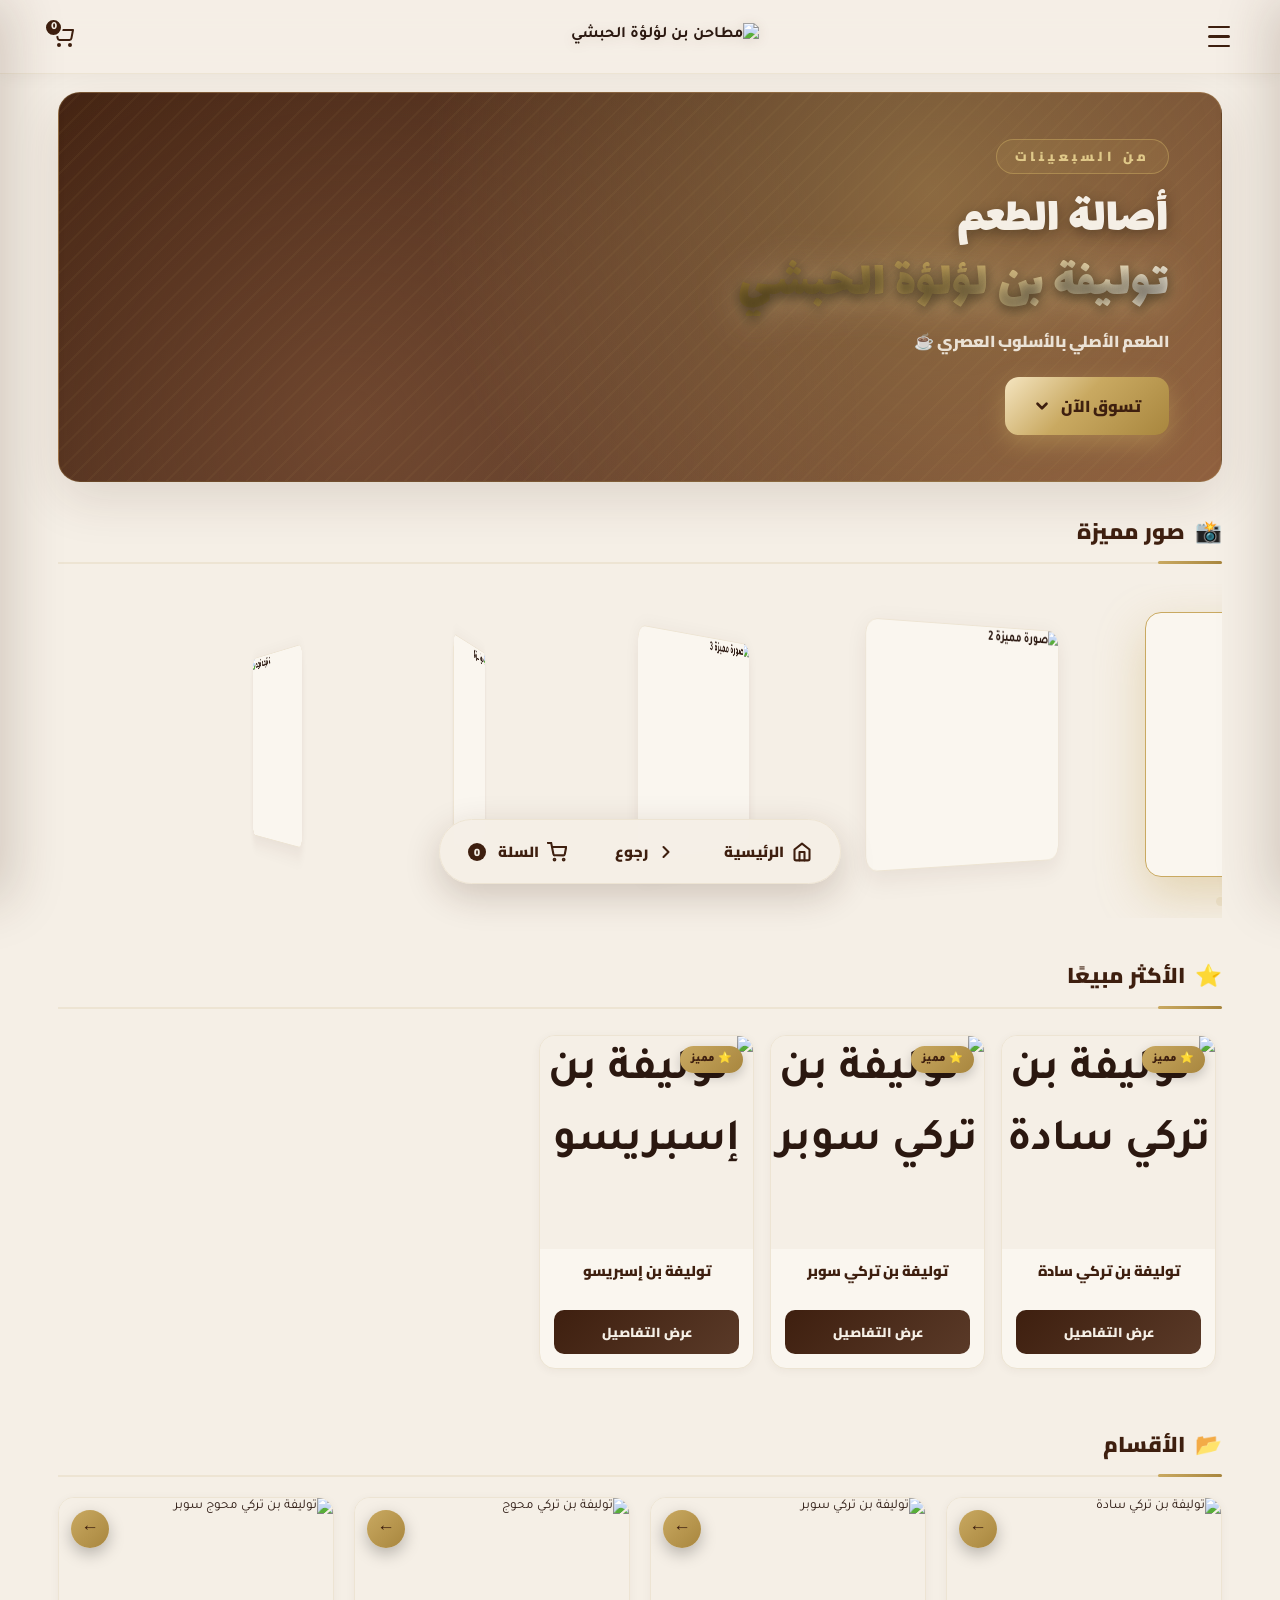
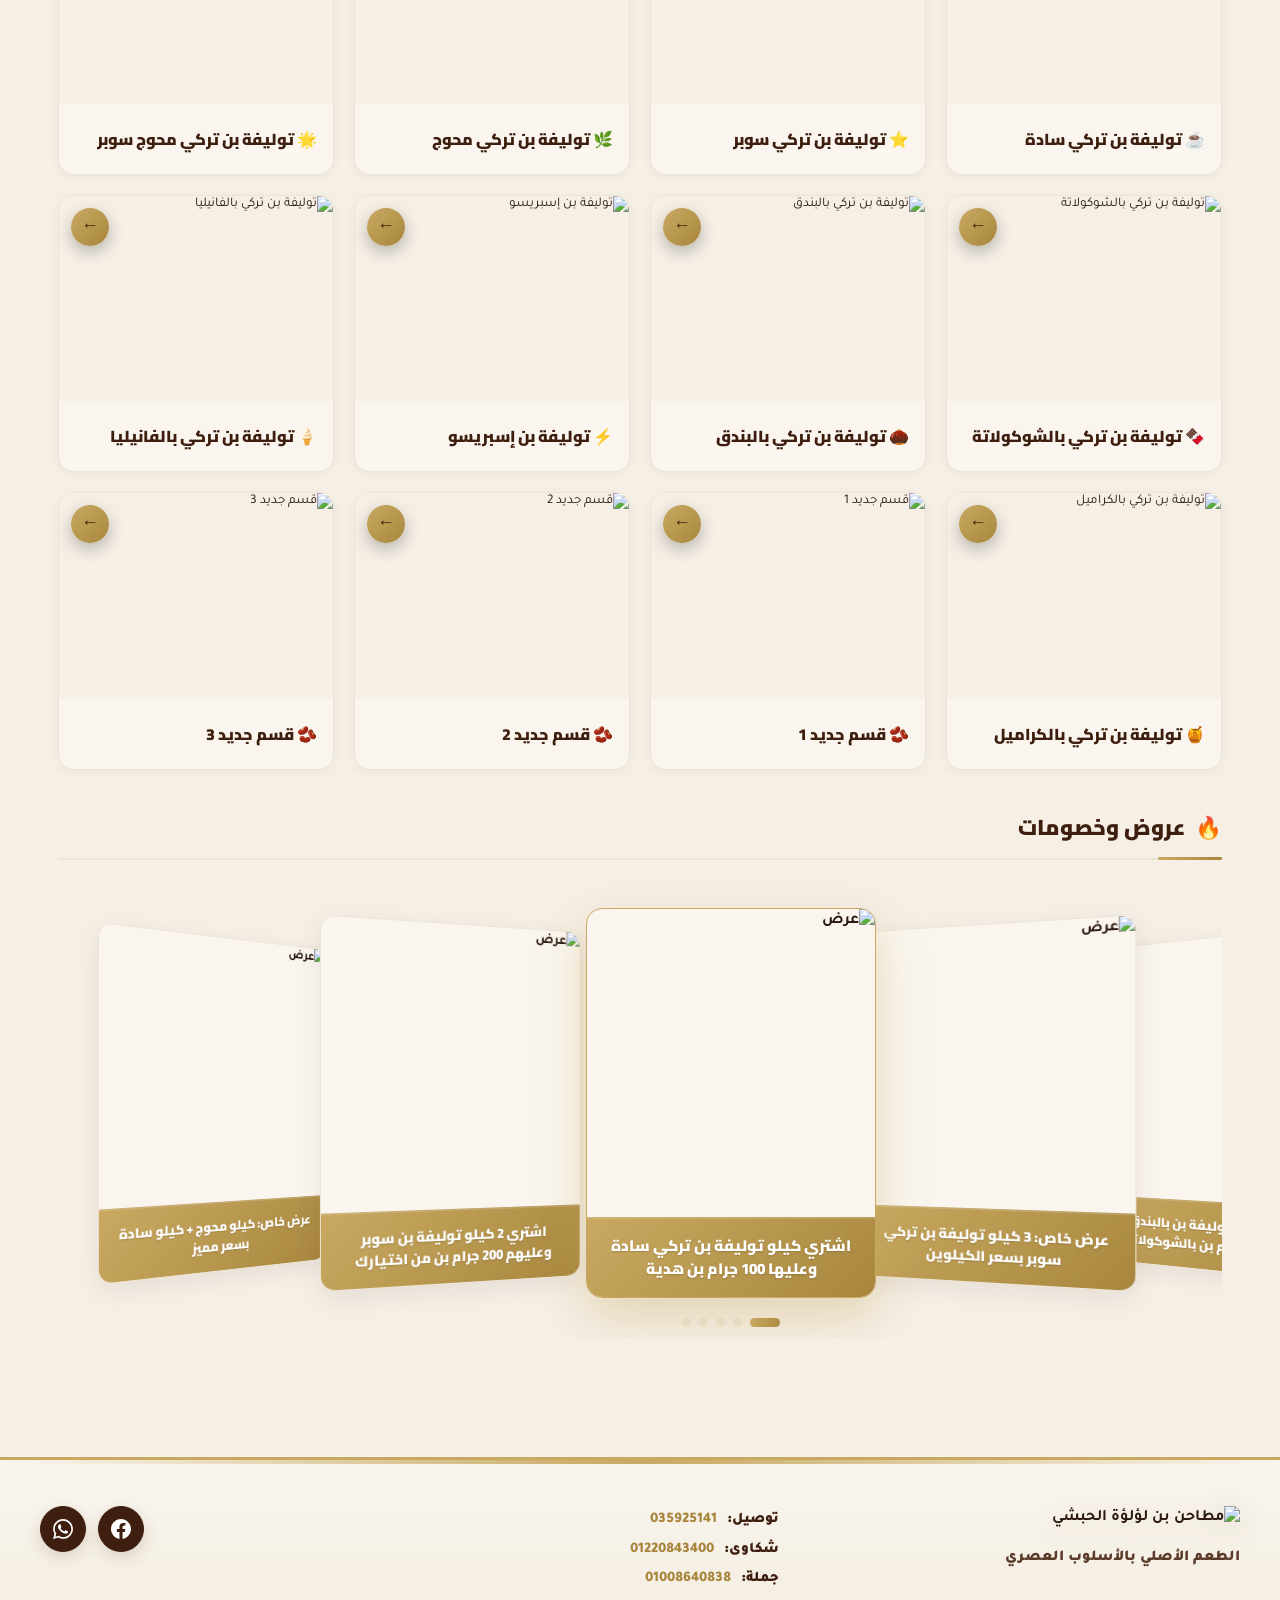
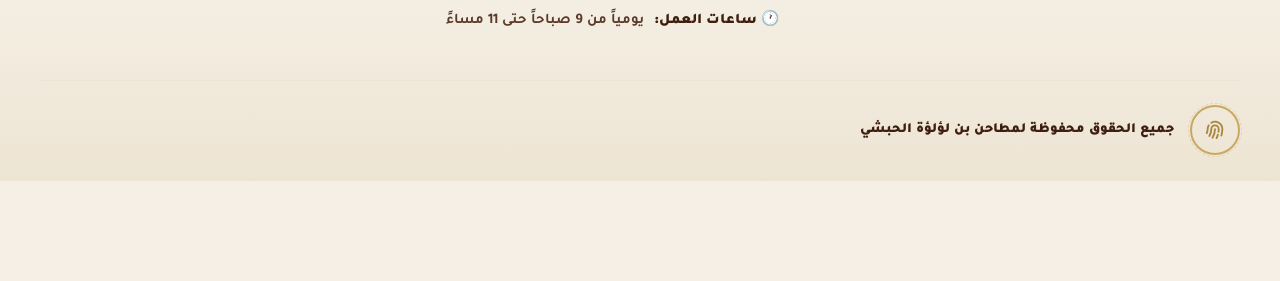
==== index.html @ b4a3aedb "Add files via upload" ====
<!DOCTYPE html>
<html lang="ar" dir="rtl">
<head>
    <meta charset="UTF-8">
    <meta name="viewport" content="width=device-width, initial-scale=1.0, maximum-scale=5.0, viewport-fit=cover">
    <meta name="theme-color" content="#3E1F0F">
    
    <!-- SEO -->
    <title>موقع بن لؤلؤة الحبشي | من أجود أنواع البن في مصر</title>
    <meta name="description" content="موقع بن لؤلؤة الحبشي من أجود أنواع البن في مصر. توليفات بن أصيلة من السبعينات - سادة، محوج، سوبر، بنكهات متعددة. الطعم الأصلي بالأسلوب العصري.">
    <meta name="keywords" content="بن لؤلؤة الحبشي, أجود أنواع البن, بن مصري, توليفة بن, قهوة تركي, بن محوج, بن سادة, بن سوبر, بن بنكهات, مطاحن بن, قهوة مصرية, بن اسكندرية, قهوة تركية">
    <meta name="author" content="مطاحن بن لؤلؤة الحبشي">
    <meta name="robots" content="index, follow">

    <!-- Open Graph -->
    <meta property="og:type" content="website">
    <meta property="og:title" content="موقع بن لؤلؤة الحبشي من أجود أنواع البن في مصر">
    <meta property="og:description" content="توليفات بن أصيلة من السبعينات - سادة، محوج، سوبر، بنكهات متعددة. الطعم الأصلي بالأسلوب العصري.">
    <meta property="og:image" content="assets/images/banner.jpg">
    <meta property="og:locale" content="ar_EG">
    <meta property="og:site_name" content="مطاحن بن لؤلؤة الحبشي">

    <!-- Twitter Card -->
    <meta name="twitter:card" content="summary_large_image">
    <meta name="twitter:title" content="موقع بن لؤلؤة الحبشي من أجود أنواع البن في مصر">
    <meta name="twitter:description" content="توليفات بن أصيلة من السبعينات - سادة، محوج، سوبر، بنكهات متعددة.">
    <meta name="twitter:image" content="assets/images/banner.jpg">

    <!-- PWA -->
    <link rel="manifest" href="manifest.json">
    <link rel="apple-touch-icon" href="assets/images/icon-192.png">
    <link rel="icon" type="image/png" href="assets/images/icon-192.png">

    <!-- Schema.org -->
    <script type="application/ld+json">
    {
      "@context": "https://schema.org",
      "@type": "LocalBusiness",
      "name": "مطاحن بن لؤلؤة الحبشي",
      "description": "موقع بن لؤلؤة الحبشي من أجود أنواع البن في مصر - توليفات بن أصيلة من السبعينات",
      "image": "assets/images/banner.jpg",
      "telephone": "+201220843400",
      "address": {
        "@type": "PostalAddress",
        "streetAddress": "66 ش بورسعيد - الإبراهيمية - الإسكندرية",
        "addressLocality": "الإسكندرية",
        "addressCountry": "EG"
      },
      "openingHours": "Mo-Su 09:00-23:00",
      "priceRange": "$$",
      "servesCuisine": "Coffee",
      "url": "https://mydigital-id.github.io/loaloat-elhabashi/"
    }
    </script>

    <!-- Fonts -->
    <link rel="preconnect" href="https://fonts.googleapis.com">
    <link rel="preconnect" href="https://fonts.gstatic.com" crossorigin>
    <link href="https://fonts.googleapis.com/css2?family=Cairo:wght@400;600;700;800;900&family=Tajawal:wght@400;500;700;800;900&family=Lalezar&family=Poppins:wght@500;600;700;800&display=swap" rel="stylesheet">

    <!-- Swiper CSS -->
    <link rel="stylesheet" href="https://cdn.jsdelivr.net/npm/swiper@11/swiper-bundle.min.css">

    <!-- Main CSS -->
    <link rel="stylesheet" href="style.css">
</head>
<body class="splash-active">

    <!-- ============================================================
         SPLASH SCREEN
    ============================================================ -->
    <div class="splash-screen" id="splashScreen">
        <!-- خلفية: نفس الفيديو مغبّش لملء الحواف بدون قص الفيديو الأصلي -->
        <video
            class="splash-video-bg"
            id="splashVideoBg"
            src="assets/images/splash.mp4"
            poster="assets/images/splash-poster.jpg"
            muted
            playsinline
            preload="auto"
            autoplay
            aria-hidden="true"
            tabindex="-1">
        </video>

        <!-- الفيديو الأساسي: يظهر كامل بنسبته الأصلية (بدون قص) -->
        <video
            class="splash-video"
            id="splashVideo"
            src="assets/images/splash.mp4"
            poster="assets/images/splash-poster.jpg"
            muted
            playsinline
            preload="auto"
            autoplay>
        </video>
    </div>

    <!-- OVERLAY -->
    <div class="overlay" id="overlay"></div>

    <!-- ============================================================
         SIDE MENU
    ============================================================ -->
    <aside class="side-menu" id="sideMenu">
        <button class="icon-btn close-btn" id="closeMenuBtn" aria-label="إغلاق">✕</button>

        <nav class="side-nav">
            <!-- عن لؤلؤة الحبشي — في الأعلى -->
            <div class="side-about-block">
                <h3 class="side-about-title">عن لؤلؤة الحبشي</h3>
                <p class="side-about-text">من السبعينات... وإحنا بنصنع توليفة بن ليها أصل. تراث بنحافظ عليه، وجودة بتتكلم عن نفسها في كل فنجان.</p>
                <p class="side-motto">الطعم الأصلي بالأسلوب العصري ☕</p>
            </div>

            <div class="side-divider"></div>

            <a href="#" class="side-link" data-nav="home">🏠 الرئيسية</a>
            <a href="#categories" class="side-link" data-nav="categories">📂 الأقسام</a>
            <a href="#best-sellers" class="side-link" data-nav="best">⭐ الأكثر مبيعًا</a>
            <a href="#offers" class="side-link" data-nav="offers">🔥 عروض وخصومات</a>
            <a href="#" class="side-link side-link-toggle" data-nav="branches" id="sideBranchesToggle" aria-expanded="false" aria-controls="sideBranches">
                <span>📍 فروعنا</span>
                <span class="side-chevron" aria-hidden="true">‹</span>
            </a>
            <div class="side-branches" id="sideBranches" aria-hidden="true"></div>
            <a href="#contact" class="side-link" data-nav="contact">📞 اتصل بنا</a>
        </nav>

        <div class="side-box">
            <div class="side-title">📞 أرقام التواصل</div>
            <div id="sidePhones"></div>
            <a href="#" class="wa-link" id="sideWhatsapp">💬 اطلب عبر واتساب</a>
        </div>
    </aside>

    <!-- ============================================================
         CART DRAWER
    ============================================================ -->
    <aside class="cart-drawer" id="cartDrawer">
        <div class="cart-header">
            <h3>🛒 سلة الطلبات</h3>
            <div class="cart-header-actions" id="cartHeaderActions">
                <button class="icon-btn" id="closeCartBtn" aria-label="إغلاق">✕</button>
            </div>
        </div>
        <div class="cart-items" id="cartItems">
            <p class="empty-cart">السلة فاضية</p>
        </div>
        <div class="cart-footer" id="cartFooter">
            <div class="cart-total">
                <span>الإجمالي</span>
                <span id="cartTotal">0 ج.م</span>
            </div>
            <button class="cta-btn" id="checkoutBtn">إتمام الطلب</button>
        </div>
    </aside>

    <!-- ============================================================
         HEADER
    ============================================================ -->
    <header class="site-header">
        <div class="header-row">

            <button class="icon-btn menu-btn" id="menuBtn" aria-label="القائمة">
                <span class="bar"></span>
                <span class="bar"></span>
                <span class="bar"></span>
            </button>

            <div class="brand" id="brandBtn">
                <img src="assets/images/banner.jpg" alt="مطاحن بن لؤلؤة الحبشي" class="brand-banner">
            </div>

            <button class="icon-btn cart-btn" id="cartBtn" aria-label="السلة">
                <svg width="24" height="24" viewBox="0 0 24 24" fill="none" stroke="currentColor" stroke-width="2" stroke-linecap="round" stroke-linejoin="round">
                    <circle cx="9" cy="21" r="1"></circle>
                    <circle cx="20" cy="21" r="1"></circle>
                    <path d="M1 1h4l2.68 13.39a2 2 0 0 0 2 1.61h9.72a2 2 0 0 0 2-1.61L23 6H6"></path>
                </svg>
                <span class="cart-count" id="cartCount">0</span>
            </button>

        </div>
    </header>

    <!-- ============================================================
         MAIN CONTENT
    ============================================================ -->
    <main>

        <section class="view" id="view-home">

            <!-- HERO -->
            <div class="hero">
                <div class="hero-content">
                    <p class="hero-kicker">من السبعينات</p>
                    <h1 class="hero-title">
                        أصالة الطعم<br>
                        <span class="hero-accent" data-text="توليفة بن لؤلؤة الحبشي">توليفة بن لؤلؤة الحبشي</span>
                    </h1>
                    <p class="hero-tagline">الطعم الأصلي بالأسلوب العصري ☕</p>
                    <button class="hero-cta" id="heroCta">
                        <span class="hero-cta-text">تسوق الآن</span>
                        <svg class="hero-cta-arrow" width="18" height="18" viewBox="0 0 24 24" fill="none" stroke="currentColor" stroke-width="3.5" stroke-linecap="round" stroke-linejoin="round">
                            <polyline points="6 9 12 15 18 9"></polyline>
                        </svg>
                    </button>
                </div>
            </div>

            <!-- FEATURED SLIDER -->
            <section class="home-section" id="featuredSection">
                <div class="section-head">
                    <h2 class="section-title">
                        <span class="section-icon">📸</span>
                        صور مميزة
                    </h2>
                </div>
                <div class="slider-wrap swiper" id="featuredSlider">
                    <div class="swiper-wrapper" id="featuredTrack"></div>
                    <div class="slider-dots" id="featuredDots"></div>
                </div>
            </section>

            <!-- BEST SELLERS -->
            <section class="home-section" id="best-sellers">
                <div class="section-head">
                    <h2 class="section-title">
                        <span class="section-icon">⭐</span>
                        الأكثر مبيعًا
                    </h2>
                </div>
                <div class="row-track" id="bestTrack"></div>
            </section>

            <!-- CATEGORIES -->
            <section class="home-section" id="categories">
                <div class="section-head">
                    <h2 class="section-title">
                        <span class="section-icon">📂</span>
                        الأقسام
                    </h2>
                </div>
                <div class="cats-grid" id="catsGrid"></div>
            </section>

            <!-- OFFERS -->
            <section class="home-section" id="offers">
                <div class="section-head">
                    <h2 class="section-title">
                        <span class="section-icon">🔥</span>
                        عروض وخصومات
                    </h2>
                </div>
                <div class="slider-wrap swiper" id="offersSlider">
                    <div class="swiper-wrapper" id="offersTrack"></div>
                    <div class="slider-dots" id="offersDots"></div>
                </div>
                <p class="empty-note" id="offersEmpty" style="display:none;">لا توجد عروض حالياً — تابعنا قريبًا</p>
            </section>

        </section>

        <!-- ============ VIEW: CATEGORY ============ -->
        <section class="view hidden" id="view-category">
            <button class="back-btn" id="backBtn">
                <svg width="18" height="18" viewBox="0 0 24 24" fill="none" stroke="currentColor" stroke-width="2.5" stroke-linecap="round" stroke-linejoin="round">
                    <polyline points="9 18 15 12 9 6"></polyline>
                </svg>
                رجوع للرئيسية
            </button>
            <h2 class="category-title" id="catTitle">اسم القسم</h2>
            <div class="products-list" id="productsList"></div>
        </section>

    </main>

    <!-- ============================================================
         BOTTOM NAV
    ============================================================ -->
    <nav class="bottom-nav">
        <button class="bn-btn" data-nav="home">
            <svg width="20" height="20" viewBox="0 0 24 24" fill="none" stroke="currentColor" stroke-width="2.5" stroke-linecap="round" stroke-linejoin="round">
                <path d="M3 9l9-7 9 7v11a2 2 0 0 1-2 2H5a2 2 0 0 1-2-2z"></path>
                <polyline points="9 22 9 12 15 12 15 22"></polyline>
            </svg>
            الرئيسية
        </button>
        <button class="bn-btn" data-nav="back">
            <svg width="20" height="20" viewBox="0 0 24 24" fill="none" stroke="currentColor" stroke-width="2.5" stroke-linecap="round" stroke-linejoin="round">
                <polyline points="9 18 15 12 9 6"></polyline>
            </svg>
            رجوع
        </button>
        <button class="bn-btn bn-cart" id="bottomCartBtn">
            <svg width="20" height="20" viewBox="0 0 24 24" fill="none" stroke="currentColor" stroke-width="2.5" stroke-linecap="round" stroke-linejoin="round">
                <circle cx="9" cy="21" r="1"></circle>
                <circle cx="20" cy="21" r="1"></circle>
                <path d="M1 1h4l2.68 13.39a2 2 0 0 0 2 1.61h9.72a2 2 0 0 0 2-1.61L23 6H6"></path>
            </svg>
            السلة
            <span class="cart-count-bottom" id="cartCountBottom">0</span>
        </button>
    </nav>

    <!-- ============================================================
         FOOTER
    ============================================================ -->
    <footer class="site-footer" id="contact">
        <div class="footer-inner">

            <div class="footer-brand">
                <img src="assets/images/banner.jpg" alt="مطاحن بن لؤلؤة الحبشي" class="footer-banner">
                <p class="footer-tag">الطعم الأصلي بالأسلوب العصري</p>
            </div>

            <div class="footer-line" id="footerInfo">
                <div id="footerPhones"></div>
                <div id="footerHours"></div>
            </div>

            <div class="footer-social" id="footerSocial"></div>

        </div>

        <div class="footer-bottom">
            <a href="https://mydigital-id.github.io" target="_blank" rel="noopener" class="fingerprint-link" title="mydigital-id.github.io" aria-label="mydigital-id.github.io">
                <svg width="22" height="22" viewBox="0 0 24 24" fill="none" stroke="currentColor" stroke-width="2" stroke-linecap="round" stroke-linejoin="round">
                    <path d="M12 11c0 3.517-1.009 6.799-2.753 9.571m-3.44-2.04l.054-.09A13.916 13.916 0 0 0 8 11a4 4 0 1 1 8 0c0 1.017-.07 2.019-.203 3m-2.118 6.844A21.88 21.88 0 0 0 15.171 17m3.839 1.132c.645-2.266.99-4.659.99-7.132A8 8 0 0 0 8 4.07M3 15.364c.64-1.319 1-2.8 1-4.364 0-1.457.39-2.823 1.07-4"></path>
                </svg>
            </a>
            <span id="footerRights">جميع الحقوق محفوظة لمطاحن بن لؤلؤة الحبشي</span>
        </div>
    </footer>

    <!-- INSTALL BANNER -->
    <div class="install-banner" id="installBanner" role="dialog" aria-live="polite" aria-label="تثبيت التطبيق" hidden>
        <img src="assets/images/icon-192.png" alt="" class="install-icon" width="48" height="48">
        <div class="install-body">
            <div class="install-title">تثبيت تطبيق بن لؤلؤة الحبشي الآن</div>
            <div class="install-hint" id="installHint" hidden></div>
            <div class="install-actions">
                <button type="button" class="install-btn install-yes" id="installYes">تثبيت الآن</button>
                <button type="button" class="install-btn install-later" id="installLater">لاحقاً</button>
            </div>
        </div>
    </div>

    <!-- NAV TOAST -->
    <div class="nav-toast" id="navToast"></div>

    <!-- CLIPBOARD TOAST -->
    <div class="clipboard-toast" id="clipboardToast"></div>

    <!-- ============================================================
         SCRIPTS
    ============================================================ -->
    <script src="https://cdn.jsdelivr.net/npm/swiper@11/swiper-bundle.min.js"></script>
    <script src="site-data-loader.js"></script>
    <script src="script.js"></script>

    <script>
        // شبكة أمان: لو حصل أي خطأ يمنع السكريبت الرئيسي، الـ splash مايفضلش عالق
        setTimeout(function () {
            var sp = document.getElementById('splashScreen');
            if (sp && !sp.classList.contains('hide')) {
                sp.classList.add('hide');
                document.body.classList.remove('splash-active');
                setTimeout(function () { sp.style.display = 'none'; }, 1000);
            }
        }, 20000);

        if ('serviceWorker' in navigator) {
            window.addEventListener('load', () => {
                navigator.serviceWorker.register('service-worker.js')
                    .then(reg => console.log('✅ SW registered:', reg.scope))
                    .catch(err => console.warn('⚠️ SW registration failed:', err));
            });
        }
    </script>

</body>
</html>
---- style.css ----
/* ============================================================
   مطاحن بن لؤلؤة الحبشي — Main Stylesheet
   الهوية: بيج لؤلؤي + بني محمص + ذهبي (سينمائي ناعم)
============================================================ */

:root {
  --pearl: #F5EFE6;
  --pearl-soft: #FAF6EF;
  --pearl-deep: #EDE4D3;
  --pearl-shade: #E5DBC8;

  --coffee: #3E1F0F;
  --coffee-soft: #5A3A28;
  --coffee-light: #8B5A3C;

  --gold: #C9A961;
  --gold-light: #E0C989;
  --gold-dark: #A8863E;
  --gold-deep: #8B6E2E;

  --roast-light: #D4A574;
  --roast-medium: #8B5A3C;
  --roast-dark: #3E1F0F;

  --text: #2B1810;
  --text-soft: #5A3A28;
  --text-muted: #8B7A6A;

  --danger: #C0392B;
  --success: #27AE60;
  --whatsapp: #25D366;
  --facebook: #1877F2;
  --messenger: #0084FF;

  --radius: 16px;
  --radius-sm: 10px;
  --radius-lg: 22px;

  --shadow-sm: 0 2px 10px rgba(62, 31, 15, 0.05);
  --shadow: 0 8px 28px rgba(62, 31, 15, 0.08);
  --shadow-lg: 0 18px 50px rgba(62, 31, 15, 0.12);
  --shadow-gold: 0 8px 24px rgba(201, 169, 97, 0.3);

  --ring: 0 0 0 3px rgba(201, 169, 97, 0.35);

  --font-ar: 'Tajawal', 'Cairo', sans-serif;
  --font-title: 'Cairo', 'Tajawal', sans-serif;
  --font-display: 'Lalezar', 'Cairo', sans-serif;
  --font-en: 'Poppins', sans-serif;
}

* { box-sizing: border-box; margin: 0; padding: 0; }

html {
  scroll-behavior: smooth;
  scroll-padding-top: 90px;
}

html, body {
  font-family: var(--font-ar);
  background: var(--pearl);
  color: var(--text);
  min-height: 100vh;
  -webkit-tap-highlight-color: transparent;
  overflow-x: hidden;
  font-weight: 700;
  line-height: 1.6;
}

body { padding-bottom: 100px; }

img { max-width: 100%; display: block; }
button { font-family: inherit; color: inherit; }
a { color: inherit; text-decoration: none; }

.hidden { display: none !important; }

button:focus-visible,
a:focus-visible,
input:focus-visible {
  outline: none;
  box-shadow: var(--ring);
}

::selection { background: var(--gold); color: var(--coffee); }

/* ============================================================
   SPLASH SCREEN — الفيديو كامل بدون قص + خلفية مغبّشة لملء الحواف
============================================================ */
body.splash-active {
  overflow: hidden;
  touch-action: none;
}

.splash-screen {
  position: fixed;
  top: 0;
  left: 0;
  right: 0;
  width: 100%;
  height: 100vh;   /* fallback */
  height: 100dvh;  /* الارتفاع الفعلي المرئي — بدون ما شريط الـ URL يغطي حاجة */
  z-index: 9999;
  background: #2a1208;
  overflow: hidden;
  display: flex;
  align-items: center;
  justify-content: center;
  transition: opacity 0.9s ease;
}

.splash-screen.hide {
  opacity: 0;
  pointer-events: none;
}

/* الخلفية المغبّشة (نفس الفيديو متكبّر ومغبّش) */
.splash-video-bg {
  position: absolute;
  top: -6%;
  left: -6%;
  width: 112%;
  height: 112%;
  object-fit: cover;
  filter: blur(26px) saturate(1.1) brightness(0.85);
  z-index: 1;
  pointer-events: none;
}

/* الفيديو الأساسي: كامل بنسبته الأصلية، من غير أي قص أو تمطيط */
.splash-video {
  position: absolute;
  top: 0;
  left: 0;
  width: 100%;
  height: 100%;
  object-fit: contain;
  object-position: center;
  z-index: 2;
  background: transparent;
}

/* ============================================================
   OVERLAY
============================================================ */
.overlay {
  position: fixed;
  inset: 0;
  background: rgba(43, 24, 16, 0.55);
  backdrop-filter: blur(6px);
  -webkit-backdrop-filter: blur(6px);
  opacity: 0;
  pointer-events: none;
  transition: opacity 0.35s ease;
  z-index: 200;
}

.overlay.show { opacity: 1; pointer-events: all; }

/* ============================================================
   SIDE MENU
============================================================ */
.side-menu {
  position: fixed;
  top: 0;
  right: 0;
  width: 340px;
  max-width: 88vw;
  height: 100vh;
  height: 100dvh;
  background: var(--pearl-soft);
  border-left: 1px solid var(--pearl-deep);
  z-index: 300;
  transform: translateX(100%);
  transition: transform 0.45s cubic-bezier(0.4, 0, 0.2, 1);
  padding: 72px 22px 32px;
  overflow-y: auto;
  box-shadow: -12px 0 50px rgba(62, 31, 15, 0.18);
}

.side-menu.open { transform: translateX(0); }

.close-btn {
  position: absolute;
  top: 18px;
  left: 18px;
  width: 44px;
  height: 44px;
  border-radius: 50%;
  background: var(--pearl);
  border: 1px solid var(--pearl-deep);
  font-size: 1.1rem;
  cursor: pointer;
  display: flex;
  align-items: center;
  justify-content: center;
  transition: all 0.3s;
  color: var(--coffee);
}

.close-btn:hover {
  background: var(--gold);
  color: var(--coffee);
  transform: rotate(90deg);
}

.side-nav {
  display: flex;
  flex-direction: column;
  gap: 4px;
}

/* About Block in Side Menu */
.side-about-block {
  background: linear-gradient(135deg, rgba(201, 169, 97, 0.15), rgba(139, 90, 60, 0.08));
  border: 2px solid rgba(201, 169, 97, 0.3);
  border-radius: var(--radius);
  padding: 20px 18px;
  margin-bottom: 8px;
  text-align: center;
}

.side-about-title {
  font-family: var(--font-title);
  font-weight: 900;
  font-size: 1.15rem;
  color: var(--coffee);
  margin-bottom: 12px;
  padding-bottom: 10px;
  border-bottom: 2px dashed rgba(201, 169, 97, 0.4);
}

.side-about-text {
  font-size: 0.88rem;
  color: var(--text-soft);
  line-height: 1.9;
  font-weight: 700;
}

.side-motto {
  color: var(--gold-dark);
  font-weight: 900;
  margin-top: 12px;
  font-size: 0.88rem;
  letter-spacing: 0.5px;
}

.side-divider {
  height: 2px;
  background: linear-gradient(90deg, transparent, var(--gold), transparent);
  margin: 14px 0;
  border-radius: 2px;
}

.side-link {
  padding: 15px 20px;
  border-radius: var(--radius-sm);
  font-family: var(--font-title);
  font-weight: 900;
  font-size: 1.05rem;
  color: var(--coffee);
  border-right: 3px solid transparent;
  transition: all 0.25s;
  cursor: pointer;
}

.side-link:hover {
  background: rgba(201, 169, 97, 0.15);
  border-right-color: var(--gold);
  padding-right: 24px;
}

.side-box {
  background: var(--pearl);
  border: 1px solid var(--pearl-deep);
  border-radius: var(--radius);
  padding: 22px;
  margin-top: 16px;
  line-height: 1.85;
  font-size: 0.92rem;
  color: var(--text-soft);
  font-weight: 700;
}

.side-title {
  font-family: var(--font-title);
  font-weight: 900;
  color: var(--coffee);
  margin-bottom: 12px;
  font-size: 1.05rem;
}

.wa-link {
  display: block;
  text-align: center;
  margin-top: 16px;
  padding: 15px;
  border-radius: var(--radius-sm);
  text-decoration: none;
  font-weight: 900;
  color: #fff;
  background: var(--whatsapp);
  transition: all 0.3s;
  font-family: var(--font-title);
  box-shadow: 0 6px 18px rgba(37, 211, 102, 0.3);
}

.wa-link:hover {
  filter: brightness(1.08);
  transform: translateY(-2px);
  box-shadow: 0 10px 24px rgba(37, 211, 102, 0.4);
}

.side-phone-item {
  display: flex;
  justify-content: space-between;
  align-items: center;
  padding: 11px 15px;
  background: var(--pearl-soft);
  border-radius: var(--radius-sm);
  margin-bottom: 8px;
  border-right: 3px solid var(--gold);
  font-weight: 900;
  color: var(--coffee);
  font-size: 0.92rem;
}

.side-phone-item .phone-label {
  color: var(--gold-dark);
  font-size: 0.82rem;
}

/* ============================================================
   CART DRAWER
============================================================ */
.cart-drawer {
  position: fixed;
  top: 0;
  left: 0;
  width: 410px;
  max-width: 94vw;
  height: 100vh;
  height: 100dvh;
  background: var(--pearl-soft);
  border-right: 1px solid var(--pearl-deep);
  z-index: 300;
  transform: translateX(-100%);
  transition: transform 0.45s cubic-bezier(0.4, 0, 0.2, 1);
  display: flex;
  flex-direction: column;
  box-shadow: 12px 0 50px rgba(62, 31, 15, 0.18);
}

.cart-drawer.open { transform: translateX(0); }

.cart-header {
  padding: 20px 22px;
  display: flex;
  justify-content: space-between;
  align-items: center;
  border-bottom: 1px solid var(--pearl-deep);
  background: var(--pearl);
}

.cart-header h3 {
  font-family: var(--font-title);
  font-weight: 900;
  font-size: 1.15rem;
  color: var(--coffee);
}

.cart-header-actions {
  display: flex;
  gap: 8px;
  align-items: center;
}

.cart-items {
  flex: 1;
  overflow-y: auto;
  padding: 18px;
  background: var(--pearl);
}

.empty-cart {
  text-align: center;
  color: var(--text-muted);
  padding: 80px 20px;
  font-weight: 900;
  font-size: 1rem;
}

.empty-cart::before {
  content: '☕';
  display: block;
  font-size: 3.8rem;
  margin-bottom: 18px;
  opacity: 0.35;
}

.cart-line {
  background: var(--pearl-soft);
  border: 1px solid var(--pearl-deep);
  display: flex;
  justify-content: space-between;
  align-items: flex-start;
  padding: 15px 18px;
  margin-bottom: 11px;
  border-radius: var(--radius-sm);
  border-right: 4px solid var(--gold);
  gap: 12px;
  box-shadow: var(--shadow-sm);
  transition: box-shadow 0.25s;
}

.cart-line:hover { box-shadow: var(--shadow); }

.cart-line-info {
  display: flex;
  flex-direction: column;
  gap: 7px;
  flex: 1;
}

.cart-line-info strong {
  font-family: var(--font-title);
  font-size: 0.98rem;
  font-weight: 900;
  line-height: 1.4;
  color: var(--coffee);
}

.cart-line-info .line-meta {
  display: flex;
  flex-wrap: wrap;
  gap: 6px;
  font-size: 0.78rem;
}

.cart-line-info .meta-tag {
  background: var(--pearl);
  border: 1px solid var(--pearl-deep);
  padding: 3px 11px;
  border-radius: 999px;
  font-weight: 900;
  color: var(--coffee-soft);
}

.cart-line-info .meta-tag.roast {
  color: #fff;
  border: none;
  font-weight: 900;
}

.cart-line-info .line-price {
  color: var(--gold-dark);
  font-weight: 900;
  font-size: 0.98rem;
  margin-top: 5px;
}

.remove-line {
  background: transparent;
  color: var(--danger);
  border: 1.5px solid var(--danger);
  width: 32px;
  height: 32px;
  border-radius: 50%;
  cursor: pointer;
  font-weight: 900;
  font-size: 0.8rem;
  display: flex;
  align-items: center;
  justify-content: center;
  flex-shrink: 0;
  transition: all 0.25s;
}

.remove-line:hover {
  background: var(--danger);
  color: #fff;
  transform: rotate(90deg);
}

.cart-footer {
  padding: 20px;
  border-top: 1px solid var(--pearl-deep);
  background: var(--pearl);
}

.cart-total {
  display: flex;
  justify-content: space-between;
  align-items: center;
  font-family: var(--font-title);
  font-weight: 900;
  font-size: 1.05rem;
  margin-bottom: 14px;
  padding: 15px 18px;
  background: var(--pearl-soft);
  border-radius: var(--radius-sm);
  border: 1px solid var(--pearl-deep);
  color: var(--coffee);
}

#cartTotal { color: var(--gold-dark); font-size: 1.35rem; }

.cta-btn {
  width: 100%;
  background: var(--whatsapp);
  color: #fff;
  border: none;
  padding: 17px;
  border-radius: var(--radius-sm);
  font-family: var(--font-title);
  font-weight: 900;
  font-size: 1.05rem;
  cursor: pointer;
  transition: all 0.3s;
  display: flex;
  align-items: center;
  justify-content: center;
  gap: 10px;
  box-shadow: 0 6px 20px rgba(37, 211, 102, 0.35);
}

.cta-btn::before { content: '💬'; font-size: 1.15rem; }
.cta-btn:hover {
  filter: brightness(1.08);
  transform: translateY(-2px);
  box-shadow: 0 10px 28px rgba(37, 211, 102, 0.45);
}
.cta-btn:active { transform: scale(0.98); }
.cta-btn:disabled { opacity: 0.5; cursor: not-allowed; transform: none; }

.cart-confirm-title {
  text-align: center;
  font-family: var(--font-title);
  font-weight: 900;
  font-size: 1rem;
  color: var(--coffee);
  margin-bottom: 16px;
}

.cart-confirm-actions {
  display: grid;
  grid-template-columns: 1fr 1fr;
  gap: 12px;
}

.confirm-btn {
  display: flex;
  flex-direction: column;
  align-items: center;
  justify-content: center;
  gap: 8px;
  padding: 20px 12px;
  border-radius: var(--radius);
  font-family: var(--font-title);
  font-weight: 900;
  font-size: 0.98rem;
  color: #fff;
  border: none;
  cursor: pointer;
  transition: all 0.3s;
  min-height: 88px;
}

.confirm-btn:hover { filter: brightness(1.1); transform: translateY(-3px); }
.confirm-btn:active { transform: scale(0.97); }
.confirm-whatsapp { background: var(--whatsapp); }
.confirm-messenger { background: linear-gradient(135deg, #0084FF 0%, #0064E0 100%); }

/* ============================================================
   HEADER
============================================================ */
.site-header {
  position: sticky;
  top: 0;
  z-index: 100;
  background: rgba(245, 239, 230, 0.94);
  backdrop-filter: blur(16px);
  -webkit-backdrop-filter: blur(16px);
  border-bottom: 1px solid var(--pearl-deep);
  padding: 10px 16px;
  box-shadow: 0 2px 16px rgba(62, 31, 15, 0.05);
}

.header-row {
  display: flex;
  align-items: center;
  justify-content: space-between;
  max-width: 1200px;
  margin: 0 auto;
  gap: 12px;
}

.icon-btn {
  background: transparent;
  border: none;
  cursor: pointer;
  padding: 10px;
  border-radius: 12px;
  display: flex;
  align-items: center;
  justify-content: center;
  color: var(--coffee);
  transition: all 0.25s;
  position: relative;
}

.icon-btn:hover { background: rgba(201, 169, 97, 0.15); }
.icon-btn:active { transform: scale(0.94); }

.menu-btn { flex-direction: column; padding: 12px 10px; }

.bar {
  display: block;
  width: 22px;
  height: 2.5px;
  background: var(--coffee);
  border-radius: 2px;
  margin: 3.5px 0;
  transition: all 0.25s;
}

.brand {
  flex: 1;
  cursor: pointer;
  display: flex;
  align-items: center;
  justify-content: center;
  border-radius: 12px;
  padding: 4px 12px;
  transition: all 0.3s;
  max-width: 260px;
  margin: 0 auto;
}

.brand:hover { background: rgba(201, 169, 97, 0.08); }
.brand:active { transform: scale(0.98); }

.brand-banner {
  width: 100%;
  height: auto;
  max-height: 52px;
  object-fit: contain;
  filter: drop-shadow(0 2px 6px rgba(62, 31, 15, 0.12));
}

.cart-btn { position: relative; }

.cart-count {
  position: absolute;
  top: 4px;
  left: 4px;
  background: var(--coffee);
  color: var(--pearl);
  font-size: 0.68rem;
  font-weight: 900;
  min-width: 19px;
  height: 19px;
  border-radius: 50%;
  display: flex;
  align-items: center;
  justify-content: center;
  padding: 0 4px;
  border: 2px solid var(--pearl);
  transition: transform 0.3s;
}

.cart-count.bump { animation: cartBump 0.4s ease; }

@keyframes cartBump {
  0%, 100% { transform: scale(1); }
  50% { transform: scale(1.3); }
}
/* ============================================================
   MAIN
============================================================ */
main {
  max-width: 1200px;
  margin: 0 auto;
  padding: 18px;
  min-height: 60vh;
}

.view { animation: viewIn 0.5s ease; }

@keyframes viewIn {
  from { opacity: 0; transform: translateY(10px); }
  to { opacity: 1; transform: translateY(0); }
}

.empty-note {
  color: var(--text-muted);
  font-weight: 900;
  text-align: center;
  padding: 34px 16px;
  width: 100%;
  font-size: 0.95rem;
}

/* ============================================================
   HERO
============================================================ */
.hero {
  position: relative;
  min-height: 280px;
  border-radius: var(--radius-lg);
  overflow: hidden;
  display: flex;
  align-items: center;
  background:
    radial-gradient(circle at 75% 25%, rgba(201, 169, 97, 0.4), transparent 55%),
    radial-gradient(circle at 25% 85%, rgba(139, 90, 60, 0.5), transparent 55%),
    linear-gradient(135deg, #3E1F0F 0%, #5A3A28 55%, #8B5A3C 100%);
  margin-bottom: 32px;
  box-shadow: var(--shadow-lg);
  border: 1px solid rgba(201, 169, 97, 0.25);
}

.hero::after {
  content: '';
  position: absolute;
  inset: 0;
  background: repeating-linear-gradient(135deg, rgba(201, 169, 97, 0.05) 0 2px, transparent 2px 14px);
  pointer-events: none;
}

.hero-content {
  position: relative;
  z-index: 2;
  padding: 34px 26px;
  max-width: 620px;
}

.hero-kicker {
  font-family: var(--font-title);
  font-size: 0.82rem;
  font-weight: 900;
  color: var(--gold-light);
  letter-spacing: 4px;
  margin-bottom: 14px;
  display: inline-block;
  padding: 6px 18px;
  border: 1px solid rgba(201, 169, 97, 0.5);
  border-radius: 999px;
  background: rgba(201, 169, 97, 0.12);
}

.hero-title {
  font-family: var(--font-display);
  font-weight: 400;
  font-size: 2.3rem;
  line-height: 1.25;
  color: var(--pearl);
  text-shadow: 0 3px 14px rgba(0, 0, 0, 0.35);
  margin-bottom: 12px;
}

/* توليفة بن لؤلؤة الحبشي — ذهبي فخم مع بريق سينمائي */
.hero-accent {
  position: relative;
  display: inline-block;
  font-family: var(--font-display);
  background: linear-gradient(
    110deg,
    #8B6E2E 0%,
    #C9A961 20%,
    #F5E5C0 35%,
    #FFFFFF 45%,
    #F5E5C0 55%,
    #C9A961 70%,
    #8B6E2E 100%
  );
  background-size: 250% 100%;
  -webkit-background-clip: text;
  background-clip: text;
  color: transparent;
  animation: goldShine 5s ease-in-out infinite;
  filter: drop-shadow(0 3px 8px rgba(201, 169, 97, 0.4))
          drop-shadow(0 0 20px rgba(245, 229, 192, 0.3));
  letter-spacing: 0.5px;
}

/* لمعة بتمر على النص */
.hero-accent::after {
  content: attr(data-text);
  position: absolute;
  inset: 0;
  background: linear-gradient(
    110deg,
    transparent 0%,
    transparent 40%,
    rgba(255, 255, 255, 0.85) 50%,
    transparent 60%,
    transparent 100%
  );
  background-size: 250% 100%;
  -webkit-background-clip: text;
  background-clip: text;
  color: transparent;
  animation: goldShimmer 4s ease-in-out infinite;
  pointer-events: none;
}

@keyframes goldShine {
  0%, 100% { background-position: 0% 50%; }
  50% { background-position: 100% 50%; }
}

@keyframes goldShimmer {
  0% { background-position: 200% 50%; }
  100% { background-position: -100% 50%; }
}

.hero-tagline {
  margin-bottom: 22px;
  font-family: var(--font-title);
  font-weight: 900;
  font-size: 1rem;
  color: rgba(245, 239, 230, 0.9);
  line-height: 1.7;
}

.hero-cta {
  display: inline-flex;
  align-items: center;
  gap: 10px;
  background: linear-gradient(135deg, #F5E5C0 0%, #C9A961 45%, #A8863E 100%);
  color: var(--coffee);
  border: none;
  border-radius: 14px;
  padding: 14px 28px;
  font-family: var(--font-title);
  font-weight: 900;
  font-size: 1rem;
  cursor: pointer;
  transition: all 0.3s cubic-bezier(0.4, 0, 0.2, 1);
  box-shadow: 0 8px 24px rgba(201, 169, 97, 0.45);
  position: relative;
  overflow: hidden;
}

.hero-cta::before {
  content: '';
  position: absolute;
  inset: 0;
  background: linear-gradient(120deg, transparent 0%, rgba(255, 255, 255, 0.35) 50%, transparent 100%);
  transform: translateX(-100%);
  transition: transform 0.7s;
}

.hero-cta:hover::before { transform: translateX(100%); }

.hero-cta:hover {
  transform: translateY(-3px);
  box-shadow: 0 14px 36px rgba(201, 169, 97, 0.6);
}

.hero-cta:active { transform: scale(0.97); }

.hero-cta-text { position: relative; z-index: 1; }

.hero-cta-arrow {
  position: relative;
  z-index: 1;
  animation: arrowDown 2s ease-in-out infinite;
}

@keyframes arrowDown {
  0%, 100% { transform: translateY(0); }
  50% { transform: translateY(4px); }
}

@media (min-width: 800px) {
  .hero { min-height: 340px; }
  .hero-content { padding: 46px 52px; }
  .hero-title { font-size: 3.2rem; }
}

@media (max-width: 500px) {
  .hero { min-height: 260px; }
  .hero-content { padding: 28px 20px; }
  .hero-title { font-size: 1.85rem; }
  .hero-kicker { font-size: 0.72rem; letter-spacing: 3px; }
  .hero-cta { padding: 13px 24px; font-size: 0.95rem; }
}

/* ============================================================
   SECTION HEADS
============================================================ */
.home-section,
.cat-block { margin-bottom: 40px; }

.section-head {
  display: flex;
  align-items: center;
  justify-content: space-between;
  gap: 12px;
  margin-bottom: 20px;
  padding-bottom: 14px;
  border-bottom: 2px solid var(--pearl-deep);
  position: relative;
}

.section-head::after {
  content: '';
  position: absolute;
  bottom: -2px;
  right: 0;
  width: 64px;
  height: 3px;
  background: linear-gradient(90deg, var(--gold), var(--gold-dark));
  border-radius: 2px;
}

.section-title {
  font-family: var(--font-title);
  font-size: 1.35rem;
  font-weight: 900;
  display: flex;
  align-items: center;
  gap: 10px;
  color: var(--coffee);
}

.section-icon { font-size: 1.35rem; }

/* ============================================================
   CATEGORIES GRID
============================================================ */
.cats-grid {
  display: grid;
  grid-template-columns: repeat(2, 1fr);
  gap: 16px;
}

@media (min-width: 700px) { .cats-grid { grid-template-columns: repeat(3, 1fr); gap: 20px; } }
@media (min-width: 1000px) { .cats-grid { grid-template-columns: repeat(4, 1fr); } }

.cat-card {
  position: relative;
  border-radius: var(--radius);
  overflow: hidden;
  border: 1px solid var(--pearl-deep);
  background: var(--pearl-soft);
  cursor: pointer;
  padding: 0;
  text-align: right;
  transition: all 0.35s cubic-bezier(0.4, 0, 0.2, 1);
  box-shadow: var(--shadow-sm);
  display: flex;
  flex-direction: column;
}

.cat-card:hover {
  transform: translateY(-6px);
  box-shadow: var(--shadow-lg);
  border-color: var(--gold);
}

.cat-card:active { transform: scale(0.98); }

.cat-img-box {
  position: relative;
  width: 100%;
  aspect-ratio: 4 / 3;
  overflow: hidden;
  background: var(--pearl);
}

.cat-img-box img {
  width: 100%;
  height: 100%;
  object-fit: cover;
  transition: transform 0.7s cubic-bezier(0.4, 0, 0.2, 1);
}

.cat-card:hover .cat-img-box img { transform: scale(1.08); }

.cat-card-text {
  padding: 14px 16px;
  background: var(--pearl-soft);
  display: flex;
  flex-direction: column;
  gap: 3px;
  text-align: center;
  min-height: 70px;
  justify-content: center;
}

.cat-card-ar {
  font-family: var(--font-title);
  font-weight: 900;
  font-size: 1rem;
  line-height: 1.4;
  color: var(--coffee);
}

.cat-card-go {
  position: absolute;
  top: 12px;
  left: 12px;
  width: 38px;
  height: 38px;
  border-radius: 50%;
  background: linear-gradient(135deg, var(--gold), var(--gold-dark));
  color: var(--coffee);
  display: flex;
  align-items: center;
  justify-content: center;
  font-size: 1.1rem;
  font-weight: 900;
  transition: all 0.35s;
  z-index: 2;
  box-shadow: 0 6px 16px rgba(0, 0, 0, 0.25);
}

.cat-card:hover .cat-card-go {
  transform: translateX(-6px) rotate(-10deg);
  background: linear-gradient(135deg, #F5E5C0, var(--gold));
}

/* ============================================================
   ROW TRACK (Best sellers)
============================================================ */
.row-track {
  display: flex;
  gap: 16px;
  overflow-x: auto;
  scroll-snap-type: x proximity;
  padding: 6px 6px 18px;
  scrollbar-width: thin;
  scrollbar-color: var(--gold) transparent;
}

.row-track::-webkit-scrollbar { height: 6px; }
.row-track::-webkit-scrollbar-track { background: transparent; }
.row-track::-webkit-scrollbar-thumb { background: var(--gold); border-radius: 999px; }

.mini-card {
  flex: 0 0 auto;
  width: 175px;
  scroll-snap-align: start;
  background: var(--pearl-soft);
  border: 1px solid var(--pearl-deep);
  border-radius: var(--radius);
  overflow: hidden;
  padding: 0 0 14px;
  cursor: pointer;
  display: flex;
  flex-direction: column;
  gap: 8px;
  text-align: center;
  transition: all 0.35s cubic-bezier(0.4, 0, 0.2, 1);
  box-shadow: var(--shadow-sm);
}

.mini-card:hover {
  transform: translateY(-6px);
  box-shadow: var(--shadow-lg);
  border-color: var(--gold);
}

.mini-card:active { transform: scale(0.98); }

.mini-img {
  aspect-ratio: 1 / 1;
  background: var(--pearl);
  display: flex;
  align-items: center;
  justify-content: center;
  font-size: 2.8rem;
  overflow: hidden;
  position: relative;
}

.mini-img img {
  width: 100%;
  height: 100%;
  object-fit: cover;
  display: block;
  transition: transform 0.7s;
}

.mini-card:hover .mini-img img { transform: scale(1.08); }

.mini-best-badge {
  position: absolute;
  top: 10px;
  right: 10px;
  background: linear-gradient(135deg, var(--gold), var(--gold-dark));
  color: var(--coffee);
  font-size: 0.68rem;
  font-weight: 900;
  padding: 5px 11px;
  border-radius: 999px;
  z-index: 2;
  box-shadow: 0 4px 12px rgba(0, 0, 0, 0.2);
}

.mini-name {
  font-family: var(--font-title);
  font-size: 0.9rem;
  font-weight: 900;
  padding: 4px 14px 0;
  line-height: 1.45;
  display: -webkit-box;
  -webkit-line-clamp: 2;
  -webkit-box-orient: vertical;
  overflow: hidden;
  min-height: 2.7em;
  color: var(--coffee);
}

.mini-btn {
  margin: 6px 14px 0;
  background: linear-gradient(135deg, var(--coffee), var(--coffee-soft));
  color: var(--pearl);
  border-radius: 10px;
  padding: 10px 8px;
  font-weight: 900;
  font-size: 0.82rem;
  font-family: var(--font-title);
  border: none;
  cursor: pointer;
  transition: all 0.3s;
}

.mini-btn:hover {
  background: linear-gradient(135deg, var(--gold-dark), var(--gold));
  color: var(--coffee);
}

@media (min-width: 800px) {
  .mini-card { width: 215px; }
}

/* ============================================================
   BRANCHES (فروعنا)
============================================================ */
.branches-grid {
  display: grid;
  grid-template-columns: 1fr;
  gap: 18px;
}

@media (min-width: 700px) {
  .branches-grid { grid-template-columns: repeat(2, 1fr); }
}

.branch-card {
  background: var(--pearl-soft);
  border: 2px solid var(--pearl-deep);
  border-radius: var(--radius);
  padding: 26px 24px;
  display: flex;
  flex-direction: column;
  gap: 16px;
  transition: all 0.35s cubic-bezier(0.4, 0, 0.2, 1);
  position: relative;
  overflow: hidden;
  box-shadow: var(--shadow-sm);
}

.branch-card::before {
  content: '';
  position: absolute;
  top: 0;
  right: 0;
  width: 6px;
  height: 100%;
  background: linear-gradient(180deg, var(--gold), var(--gold-dark));
  transition: width 0.35s;
}

.branch-card:hover {
  transform: translateY(-6px);
  box-shadow: var(--shadow-lg);
  border-color: var(--gold);
}

.branch-card:hover::before { width: 10px; }

.branch-icon {
  width: 60px;
  height: 60px;
  border-radius: 50%;
  background: linear-gradient(135deg, var(--gold), var(--gold-dark));
  color: #fff;
  display: flex;
  align-items: center;
  justify-content: center;
  font-size: 1.6rem;
  box-shadow: 0 8px 22px rgba(201, 169, 97, 0.45);
  margin-bottom: 4px;
}

.branch-info {
  flex: 1;
}

.branch-name {
  font-family: var(--font-title);
  font-weight: 900;
  font-size: 1.25rem;
  color: var(--coffee);
  margin-bottom: 8px;
}

.branch-address {
  color: var(--text-soft);
  font-size: 0.95rem;
  line-height: 1.7;
  font-weight: 700;
  display: flex;
  align-items: flex-start;
  gap: 8px;
}

.branch-address-icon {
  flex-shrink: 0;
  font-size: 1.1rem;
  margin-top: 2px;
}

.branch-btn {
  display: inline-flex;
  align-items: center;
  justify-content: center;
  gap: 8px;
  background: linear-gradient(135deg, var(--coffee), var(--coffee-soft));
  color: var(--pearl);
  text-decoration: none;
  padding: 14px 26px;
  border-radius: var(--radius-sm);
  font-family: var(--font-title);
  font-weight: 900;
  font-size: 0.95rem;
  transition: all 0.3s;
  border: none;
  cursor: pointer;
}

.branch-btn:hover {
  background: linear-gradient(135deg, var(--gold-dark), var(--gold));
  color: var(--coffee);
  transform: translateY(-2px);
  box-shadow: 0 8px 22px rgba(201, 169, 97, 0.4);
}

.branch-btn svg {
  width: 18px;
  height: 18px;
}

/* ============================================================
   SLIDER / COVERFLOW
============================================================ */
.slider-wrap {
  position: relative;
  width: 100%;
  overflow: hidden;
  padding: 20px 0 8px;
}

.slider-wrap.swiper { padding: 28px 0 12px; }

.slider-wrap .slider-item {
  flex: 0 0 auto;
  width: 62%;
  max-width: 290px;
  height: 265px;
  border-radius: var(--radius);
  overflow: hidden;
  position: relative;
  border: 1px solid var(--pearl-deep);
  box-shadow: var(--shadow);
  cursor: pointer;
  background: var(--pearl-soft);
  padding: 0;
  transition: all 0.35s;
}

.slider-wrap .slider-item.swiper-slide-active {
  border-color: var(--gold);
  box-shadow: 0 18px 48px rgba(201, 169, 97, 0.4);
}

.slider-item img {
  width: 100%;
  height: 100%;
  object-fit: cover;
  display: block;
  pointer-events: none;
}

.slider-dots {
  display: flex;
  justify-content: center;
  align-items: center;
  gap: 8px;
  margin-top: 20px;
}

.slider-dots .dot {
  width: 9px;
  height: 9px;
  border-radius: 50%;
  background: var(--pearl-deep);
  border: none;
  cursor: pointer;
  transition: all 0.35s;
  padding: 0;
}

.slider-dots .dot.active {
  background: linear-gradient(90deg, var(--gold), var(--gold-dark));
  width: 30px;
  border-radius: 5px;
}

@media (max-width: 500px) {
  .slider-wrap .slider-item { width: 75%; height: 225px; }
}
@media (max-width: 380px) {
  .slider-wrap .slider-item { width: 78%; height: 195px; }
}

/* ============================================================
   OFFERS SLIDE
============================================================ */
.slider-wrap .slider-item.offer-slide {
  width: 62%;
  max-width: 290px;
  height: 390px;
  display: flex;
  flex-direction: column;
  overflow: hidden;
  background: var(--pearl-soft);
}

.offer-slide > img {
  width: 100%;
  flex: 1 1 auto;
  min-height: 0;
  object-fit: cover;
  display: block;
  pointer-events: none;
}

.offer-img-fallback {
  width: 100%;
  flex: 1 1 auto;
  min-height: 140px;
  display: flex;
  align-items: center;
  justify-content: center;
  font-size: 4rem;
  background: linear-gradient(135deg, var(--pearl-deep), var(--pearl-soft));
  color: var(--gold-dark);
}

.offer-text-box {
  flex: 0 0 auto;
  width: 100%;
  background: linear-gradient(135deg, var(--gold) 0%, var(--gold-dark) 100%);
  color: #fff;
  font-family: var(--font-title);
  font-weight: 900;
  font-size: 0.95rem;
  line-height: 1.5;
  padding: 16px;
  text-align: center;
  min-height: 80px;
  max-height: 130px;
  display: flex;
  align-items: center;
  justify-content: center;
  word-break: break-word;
  overflow-y: auto;
  text-shadow: 0 1px 2px rgba(0, 0, 0, 0.15);
  border-top: 2px solid rgba(255, 255, 255, 0.2);
}

@media (max-width: 500px) {
  .slider-wrap .slider-item.offer-slide { width: 75%; height: 350px; }
  .offer-text-box { font-size: 0.88rem; padding: 14px; min-height: 70px; }
}
@media (max-width: 380px) {
  .slider-wrap .slider-item.offer-slide { width: 78%; height: 320px; }
  .offer-text-box { font-size: 0.8rem; padding: 12px; min-height: 62px; }
}
/* ============================================================
   CATEGORY VIEW
============================================================ */
.back-btn {
  background: var(--pearl-soft);
  color: var(--coffee);
  border: 1px solid var(--pearl-deep);
  padding: 12px 24px;
  border-radius: var(--radius-sm);
  font-weight: 900;
  font-size: 0.95rem;
  cursor: pointer;
  margin-bottom: 24px;
  display: inline-flex;
  align-items: center;
  gap: 8px;
  transition: all 0.3s;
  font-family: var(--font-title);
}

.back-btn:hover {
  border-color: var(--gold);
  background: var(--pearl);
  transform: translateX(6px);
}

.category-title {
  font-family: var(--font-display);
  font-weight: 400;
  font-size: 2rem;
  margin-bottom: 26px;
  padding-bottom: 18px;
  border-bottom: 2px solid var(--pearl-deep);
  position: relative;
  color: var(--coffee);
}

.category-title::after {
  content: '';
  position: absolute;
  bottom: -2px;
  right: 0;
  width: 72px;
  height: 3px;
  background: linear-gradient(90deg, var(--gold), var(--gold-dark));
  border-radius: 2px;
}

.products-list {
  display: grid;
  grid-template-columns: 1fr;
  gap: 22px;
}

@media (min-width: 600px) { .products-list { grid-template-columns: repeat(2, 1fr); } }
@media (min-width: 960px) { .products-list { grid-template-columns: repeat(3, 1fr); } }

/* ============================================================
   PRODUCT CARD
============================================================ */
.product-card {
  background: var(--pearl-soft);
  border: 1px solid var(--pearl-deep);
  border-radius: var(--radius);
  overflow: hidden;
  display: flex;
  flex-direction: column;
  transition: all 0.35s cubic-bezier(0.4, 0, 0.2, 1);
  position: relative;
  box-shadow: var(--shadow-sm);
}

.product-card:hover {
  transform: translateY(-6px);
  box-shadow: var(--shadow-lg);
  border-color: var(--gold);
}

.product-card .pc-img-box {
  position: relative;
  width: 100%;
  aspect-ratio: 1 / 1;
  overflow: hidden;
  background: var(--pearl);
  padding: 12px;
}

.product-card .pc-img-frame {
  position: relative;
  width: 100%;
  height: 100%;
  border-radius: var(--radius-sm);
  overflow: hidden;
  box-shadow: inset 0 0 0 1px rgba(201, 169, 97, 0.2);
}

.product-card .pc-img {
  width: 100%;
  height: 100%;
  object-fit: cover;
  display: block;
  transition: transform 0.7s;
}

.product-card:hover .pc-img { transform: scale(1.06); }

.pc-beans-frame {
  position: absolute;
  inset: 0;
  pointer-events: none;
  background-image:
    radial-gradient(circle at 0% 0%, rgba(62, 31, 15, 0.85) 0 6px, transparent 7px),
    radial-gradient(circle at 100% 0%, rgba(62, 31, 15, 0.85) 0 6px, transparent 7px),
    radial-gradient(circle at 0% 100%, rgba(62, 31, 15, 0.85) 0 6px, transparent 7px),
    radial-gradient(circle at 100% 100%, rgba(62, 31, 15, 0.85) 0 6px, transparent 7px);
  border-radius: var(--radius-sm);
  opacity: 0.7;
}

.product-card .pc-name {
  font-family: var(--font-title);
  font-size: 1.1rem;
  font-weight: 900;
  padding: 16px 18px 6px;
  text-align: center;
  line-height: 1.45;
  color: var(--coffee);
}

.product-card .pc-desc {
  font-size: 0.85rem;
  color: var(--text-soft);
  font-weight: 700;
  padding: 0 18px 14px;
  text-align: center;
  line-height: 1.75;
  min-height: 2.6em;
}

/* Roast level selector */
.pc-roast-section {
  padding: 0 14px 14px;
}

.pc-roast-label {
  font-size: 0.85rem;
  color: var(--text-soft);
  font-weight: 900;
  margin-bottom: 12px;
  display: flex;
  align-items: center;
  gap: 6px;
}

.pc-roast-label b { color: var(--gold-dark); font-weight: 900; }

.pc-roast-chips {
  display: flex;
  flex-wrap: wrap;
  gap: 8px;
  justify-content: center;
}

.pc-roast-chip {
  display: inline-flex;
  align-items: center;
  gap: 7px;
  padding: 9px 16px;
  border: 2px solid var(--pearl-deep);
  border-radius: 999px;
  background: var(--pearl);
  color: var(--coffee);
  font-family: var(--font-title);
  font-size: 0.85rem;
  font-weight: 900;
  cursor: pointer;
  transition: all 0.3s;
  white-space: nowrap;
}

.pc-roast-chip:hover {
  border-color: var(--gold);
  transform: translateY(-2px);
}

.pc-roast-chip.active {
  background: var(--coffee);
  color: var(--pearl);
  border-color: var(--coffee);
  box-shadow: 0 6px 18px rgba(62, 31, 15, 0.3);
  transform: translateY(-2px);
}

.pc-roast-dot {
  width: 15px;
  height: 15px;
  border-radius: 50%;
  display: inline-block;
  border: 1.5px solid rgba(0, 0, 0, 0.15);
  transition: all 0.3s;
}

.pc-roast-chip.active .pc-roast-dot {
  border-color: rgba(255, 255, 255, 0.5);
  transform: scale(1.1);
}

/* Sizes */
.product-card .pc-sizes {
  display: grid;
  grid-template-columns: repeat(2, 1fr);
  gap: 8px;
  padding: 14px;
  background: var(--pearl);
  border-top: 1px solid var(--pearl-deep);
}

.product-card .pc-size-btn {
  background: var(--pearl-soft);
  border: 1.5px solid var(--pearl-deep);
  color: var(--coffee);
  border-radius: var(--radius-sm);
  padding: 13px 6px;
  font-family: var(--font-title);
  font-weight: 900;
  cursor: pointer;
  transition: all 0.3s;
  display: flex;
  flex-direction: column;
  align-items: center;
  gap: 4px;
  position: relative;
}

.product-card .pc-size-btn:hover {
  border-color: var(--gold);
  transform: translateY(-2px);
}

.product-card .pc-size-btn.selected {
  background: linear-gradient(135deg, var(--gold), var(--gold-dark));
  border-color: var(--gold-dark);
  color: var(--coffee);
  box-shadow: var(--shadow-gold);
  transform: translateY(-2px);
}

.product-card .pc-size-label { font-size: 1rem; }

.product-card .pc-size-price {
  font-size: 0.78rem;
  font-weight: 700;
  color: var(--text-soft);
  display: flex;
  flex-direction: column;
  align-items: center;
  gap: 1px;
  line-height: 1.3;
}

.product-card .pc-size-btn.selected .pc-size-price { color: rgba(62, 31, 15, 0.85); }

.pc-old-price {
  color: var(--text-muted);
  font-weight: 500;
  text-decoration: line-through;
  font-size: 0.72rem;
}
.pc-offer-price { color: var(--danger); font-weight: 900; }
.product-card .pc-size-btn.selected .pc-old-price { color: rgba(62, 31, 15, 0.5); }
.product-card .pc-size-btn.selected .pc-offer-price { color: var(--coffee); }

/* خيارات التعبئة للكيلو */
.pc-packing-options {
  background: var(--pearl);
  border-top: 1px solid var(--pearl-deep);
  padding: 16px 14px;
  display: none;
  animation: packingIn 0.4s ease;
}

.pc-packing-options.show { display: block; }

@keyframes packingIn {
  from { opacity: 0; max-height: 0; padding-top: 0; padding-bottom: 0; }
  to { opacity: 1; max-height: 300px; padding-top: 16px; padding-bottom: 16px; }
}

.pc-packing-label {
  font-size: 0.85rem;
  color: var(--text-soft);
  font-weight: 900;
  margin-bottom: 12px;
  text-align: center;
}

.pc-packing-chips {
  display: grid;
  grid-template-columns: repeat(3, 1fr);
  gap: 8px;
}

.pc-packing-chip {
  display: flex;
  flex-direction: column;
  align-items: center;
  gap: 6px;
  padding: 12px 8px;
  border: 2px solid var(--pearl-deep);
  border-radius: var(--radius-sm);
  background: var(--pearl-soft);
  color: var(--coffee);
  font-family: var(--font-title);
  font-size: 0.78rem;
  font-weight: 900;
  cursor: pointer;
  transition: all 0.3s;
  text-align: center;
}

.pc-packing-chip:hover {
  border-color: var(--gold);
  transform: translateY(-2px);
}

.pc-packing-chip.active {
  background: linear-gradient(135deg, var(--coffee), var(--coffee-soft));
  color: var(--pearl);
  border-color: var(--coffee);
  box-shadow: 0 6px 18px rgba(62, 31, 15, 0.3);
}

.pc-packing-icon {
  font-size: 1.2rem;
  line-height: 1;
}

.product-card .pc-selected-info {
  background: linear-gradient(135deg, rgba(201, 169, 97, 0.2), rgba(139, 90, 60, 0.14));
  border-top: 1px solid var(--gold);
  color: var(--coffee);
  padding: 13px 18px;
  font-family: var(--font-title);
  font-weight: 900;
  display: flex;
  justify-content: space-between;
  align-items: center;
  gap: 10px;
  font-size: 0.92rem;
}

.product-card .pc-selected-info span:first-child { font-size: 0.82rem; color: var(--text-soft); }
.product-card .pc-selected-info span:last-child { font-size: 1.15rem; color: var(--gold-dark); }

.product-card .pc-add-btn {
  width: 100%;
  background: linear-gradient(135deg, var(--coffee), var(--coffee-soft));
  color: var(--pearl);
  border: none;
  padding: 17px;
  font-family: var(--font-title);
  font-weight: 900;
  font-size: 1rem;
  cursor: pointer;
  transition: all 0.3s;
  display: flex;
  align-items: center;
  justify-content: center;
  gap: 10px;
}

.product-card .pc-add-btn:hover:not(:disabled) {
  background: linear-gradient(135deg, var(--gold-dark), var(--gold));
  color: var(--coffee);
  box-shadow: 0 -4px 20px rgba(201, 169, 97, 0.3);
}

.product-card .pc-add-btn:disabled {
  background: var(--pearl-deep);
  color: var(--text-muted);
  cursor: not-allowed;
}

.pc-gallery-dots {
  position: absolute;
  bottom: 12px;
  left: 50%;
  transform: translateX(-50%);
  display: flex;
  gap: 5px;
  background: rgba(43, 24, 16, 0.55);
  padding: 6px 12px;
  border-radius: 999px;
  z-index: 3;
  backdrop-filter: blur(6px);
}

.pc-g-dot {
  width: 7px;
  height: 7px;
  border-radius: 50%;
  background: rgba(245, 239, 230, 0.5);
  cursor: pointer;
  transition: all 0.3s;
}

.pc-g-dot.active {
  background: var(--gold);
  width: 22px;
  border-radius: 4px;
}

/* ============================================================
   BOTTOM NAV
============================================================ */
.bottom-nav {
  position: fixed;
  bottom: 16px;
  left: 50%;
  transform: translateX(-50%);
  z-index: 90;
  display: flex;
  gap: 4px;
  padding: 6px;
  background: rgba(245, 239, 230, 0.96);
  backdrop-filter: blur(16px);
  -webkit-backdrop-filter: blur(16px);
  border: 1px solid var(--pearl-deep);
  border-radius: 999px;
  box-shadow: 0 12px 36px rgba(62, 31, 15, 0.2);
}

.bn-btn {
  display: flex;
  align-items: center;
  gap: 8px;
  padding: 12px 22px;
  background: transparent;
  border: none;
  border-radius: 999px;
  color: var(--coffee);
  font-family: var(--font-title);
  font-weight: 900;
  font-size: 0.92rem;
  cursor: pointer;
  transition: all 0.3s;
  position: relative;
}

.bn-btn:hover, .bn-btn:active {
  background: linear-gradient(135deg, var(--gold), var(--gold-dark));
  color: var(--coffee);
  transform: translateY(-2px);
}

.bn-btn svg { flex: 0 0 auto; }

.bn-cart { position: relative; }

.cart-count-bottom {
  background: var(--coffee);
  color: var(--pearl);
  font-size: 0.68rem;
  font-weight: 900;
  min-width: 18px;
  height: 18px;
  border-radius: 50%;
  display: flex;
  align-items: center;
  justify-content: center;
  padding: 0 4px;
  margin-right: 4px;
}

/* ============================================================
   FOOTER
============================================================ */
.site-footer {
  margin-top: 60px;
  background: linear-gradient(180deg, var(--pearl-soft) 0%, var(--pearl-deep) 100%);
  border-top: 3px solid var(--gold);
  padding: 46px 20px 26px;
  position: relative;
}

.site-footer::before {
  content: '';
  position: absolute;
  top: 0;
  left: 0;
  right: 0;
  height: 4px;
  background: linear-gradient(90deg, transparent, var(--gold), transparent);
}

.footer-inner {
  max-width: 1200px;
  margin: 0 auto;
  display: grid;
  grid-template-columns: 1fr;
  gap: 28px;
  text-align: center;
}

.footer-brand {
  display: flex;
  flex-direction: column;
  align-items: center;
  gap: 14px;
}

.footer-banner {
  max-width: 260px;
  width: 100%;
  height: auto;
  filter: drop-shadow(0 4px 14px rgba(62, 31, 15, 0.15));
}

.footer-tag {
  color: var(--text-soft);
  font-size: 0.95rem;
  font-weight: 900;
}

.footer-line {
  color: var(--text-soft);
  font-size: 0.92rem;
  line-height: 2;
  font-weight: 700;
}

.footer-line > div { margin-bottom: 12px; }

.footer-line strong {
  color: var(--coffee);
  font-weight: 900;
  margin-left: 6px;
}

.footer-branch {
  background: rgba(201, 169, 97, 0.1);
  border: 1px solid rgba(201, 169, 97, 0.25);
  border-radius: var(--radius-sm);
  padding: 12px 16px;
  margin-bottom: 10px;
  display: flex;
  align-items: center;
  gap: 12px;
  transition: all 0.3s;
  text-align: right;
}

.footer-branch:hover {
  background: rgba(201, 169, 97, 0.2);
  transform: translateX(-4px);
}

.footer-branch-icon {
  font-size: 1.3rem;
  flex-shrink: 0;
}

.footer-branch-info {
  display: flex;
  flex-direction: column;
  gap: 3px;
  flex: 1;
}

.footer-branch-name {
  font-weight: 900;
  color: var(--coffee);
  font-size: 0.95rem;
}

.footer-branch-address {
  color: var(--text-soft);
  font-size: 0.82rem;
  line-height: 1.5;
}

.footer-social {
  display: flex;
  justify-content: center;
  gap: 12px;
  flex-wrap: wrap;
}

.social-icon {
  width: 46px;
  height: 46px;
  border-radius: 50%;
  display: flex;
  align-items: center;
  justify-content: center;
  color: #fff;
  text-decoration: none;
  background: var(--coffee);
  border: 1px solid var(--coffee);
  transition: all 0.3s;
  box-shadow: 0 6px 16px rgba(62, 31, 15, 0.15);
}

.social-icon svg { width: 20px; height: 20px; }

#facebookLink:hover { background: var(--facebook); border-color: var(--facebook); transform: translateY(-5px); }
#whatsappLink:hover { background: var(--whatsapp); border-color: var(--whatsapp); transform: translateY(-5px); }

@media (min-width: 800px) {
  .footer-inner { grid-template-columns: 1fr 1.4fr auto; text-align: right; }
  .footer-brand { align-items: flex-start; }
}

/* Footer Bottom */
.footer-bottom {
  max-width: 1200px;
  margin: 32px auto 0;
  padding-top: 24px;
  border-top: 1px solid var(--pearl-deep);
  display: flex;
  align-items: center;
  justify-content: space-between;
  gap: 16px;
  color: var(--text-soft);
  font-size: 0.88rem;
  font-weight: 900;
}

.footer-bottom #footerRights {
  flex: 1;
  text-align: right;
  color: var(--coffee);
  font-weight: 900;
  line-height: 1.6;
}

.fingerprint-link {
  display: inline-flex;
  align-items: center;
  justify-content: center;
  padding: 12px;
  border-radius: 50%;
  border: 2px solid var(--gold);
  color: var(--gold-dark);
  text-decoration: none;
  transition: all 0.35s;
  background: transparent;
  flex-shrink: 0;
  position: relative;
}

.fingerprint-link::before {
  content: '';
  position: absolute;
  inset: -4px;
  border-radius: 50%;
  border: 1px dashed rgba(201, 169, 97, 0.35);
  animation: fingerprintSpin 14s linear infinite;
}

@keyframes fingerprintSpin {
  from { transform: rotate(0deg); }
  to { transform: rotate(360deg); }
}

.fingerprint-link:hover {
  border-color: var(--gold-dark);
  background: var(--gold);
  color: var(--coffee);
  transform: translateY(-3px) rotate(8deg);
  box-shadow: 0 10px 28px rgba(201, 169, 97, 0.45);
}

.fingerprint-link svg { width: 22px; height: 22px; }

@media (max-width: 500px) {
  .footer-bottom {
    flex-direction: column-reverse;
    text-align: center;
    gap: 16px;
  }
  .footer-bottom #footerRights { text-align: center; }
}

/* ============================================================
   TOASTS
============================================================ */
.nav-toast {
  position: fixed;
  bottom: 96px;
  left: 50%;
  transform: translate(-50%, 20px);
  background: var(--coffee);
  color: var(--pearl);
  font-family: var(--font-title);
  font-weight: 900;
  font-size: 0.9rem;
  padding: 13px 24px;
  border-radius: 999px;
  opacity: 0;
  pointer-events: none;
  z-index: 200;
  transition: all 0.35s;
  box-shadow: var(--shadow-lg);
  max-width: 90vw;
  text-align: center;
}

.nav-toast.show { opacity: 1; transform: translate(-50%, 0); }

.clipboard-toast {
  position: fixed;
  bottom: 180px;
  left: 50%;
  transform: translate(-50%, 20px);
  background: var(--whatsapp);
  color: #fff;
  font-family: var(--font-title);
  font-weight: 900;
  font-size: 0.9rem;
  padding: 13px 24px;
  border-radius: 999px;
  opacity: 0;
  pointer-events: none;
  z-index: 400;
  transition: all 0.35s;
  box-shadow: var(--shadow-lg);
  max-width: 90vw;
  text-align: center;
}

.clipboard-toast.show { opacity: 1; transform: translate(-50%, 0); }

/* ============================================================
   MOBILE
============================================================ */
@media (max-width: 500px) {
  main { padding: 14px; }
  .section-title { font-size: 1.15rem; }
  .section-icon { font-size: 1.15rem; }
  .category-title { font-size: 1.5rem; }
  .cart-drawer { width: 100%; max-width: 100%; }
  .cat-card-ar { font-size: 0.92rem; }
  .bn-btn { padding: 11px 16px; font-size: 0.85rem; gap: 6px; }
  .brand-banner { max-height: 42px; }
  .footer-banner { max-width: 220px; }
  .branch-card { padding: 22px 20px; }
  .branch-icon { width: 52px; height: 52px; font-size: 1.4rem; }
}

/* ============================================================
   REDUCED MOTION
============================================================ */
@media (prefers-reduced-motion: reduce) {
  *, *::before, *::after {
    animation-duration: 0.01ms !important;
    transition-duration: 0.01ms !important;
    scroll-behavior: auto !important;
  }
}

/* ============================================================
   فروعنا داخل القائمة الجانبية
============================================================ */
.side-link-toggle {
  display: flex;
  align-items: center;
  justify-content: space-between;
}

.side-chevron {
  display: inline-block;
  font-size: 1.3rem;
  line-height: 1;
  transition: transform 0.3s ease;
  color: var(--gold-dark);
}

.side-link-toggle.open .side-chevron { transform: rotate(-90deg); }

.side-branches {
  max-height: 0;
  overflow: hidden;
  opacity: 0;
  transition: max-height 0.4s ease, opacity 0.3s ease, margin 0.3s ease;
  display: flex;
  flex-direction: column;
  gap: 10px;
  padding: 0 6px;
}

.side-branches.open {
  max-height: 1200px;
  opacity: 1;
  margin: 4px 0 10px;
}

.side-branch {
  display: grid;
  grid-template-columns: auto 1fr;
  grid-template-areas:
    "pin info"
    "go  go";
  gap: 6px 10px;
  align-items: center;
  background: var(--pearl);
  border: 1px solid var(--pearl-deep);
  border-right: 3px solid var(--gold);
  border-radius: var(--radius-sm);
  padding: 12px 14px;
  transition: background 0.25s, border-color 0.25s;
}

.side-branch:hover { background: rgba(201, 169, 97, 0.15); }

.side-branch-pin { grid-area: pin; font-size: 1.2rem; }

.side-branch-info {
  grid-area: info;
  display: flex;
  flex-direction: column;
  gap: 2px;
}

.side-branch-name {
  font-family: var(--font-title);
  font-weight: 900;
  font-size: 0.98rem;
  color: var(--coffee);
}

.side-branch-address {
  font-size: 0.82rem;
  font-weight: 700;
  color: var(--text-soft);
  line-height: 1.55;
}

.side-branch-go {
  grid-area: go;
  justify-self: start;
  font-family: var(--font-title);
  font-weight: 900;
  font-size: 0.82rem;
  color: var(--gold-deep);
}

.side-branch-empty {
  font-size: 0.88rem;
  color: var(--text-muted);
  padding: 8px 14px;
}

/* ============================================================
   رسالة تثبيت التطبيق
============================================================ */
.install-banner {
  position: fixed;
  left: 12px;
  right: 12px;
  bottom: calc(86px + env(safe-area-inset-bottom, 0px));
  z-index: 500;
  display: flex;
  align-items: center;
  gap: 14px;
  background: var(--pearl-soft);
  border: 2px solid var(--gold);
  border-radius: var(--radius);
  padding: 14px 16px;
  box-shadow: var(--shadow-lg);
  max-width: 520px;
  margin: 0 auto;
  transform: translateY(30px);
  opacity: 0;
  transition: transform 0.35s ease, opacity 0.35s ease;
}

.install-banner[hidden] { display: none; }

.install-banner.show {
  transform: translateY(0);
  opacity: 1;
}

.install-icon {
  width: 48px;
  height: 48px;
  border-radius: 12px;
  flex-shrink: 0;
  box-shadow: var(--shadow-sm);
}

.install-body { flex: 1; min-width: 0; }

.install-title {
  font-family: var(--font-title);
  font-weight: 900;
  font-size: 0.98rem;
  color: var(--coffee);
  line-height: 1.5;
}

.install-hint {
  font-size: 0.82rem;
  font-weight: 700;
  color: var(--text-soft);
  margin-top: 4px;
  line-height: 1.55;
}

.install-hint[hidden] { display: none; }

.install-actions {
  display: flex;
  gap: 8px;
  margin-top: 10px;
}

.install-btn {
  font-family: var(--font-title);
  font-weight: 900;
  font-size: 0.88rem;
  padding: 9px 18px;
  border-radius: 999px;
  border: none;
  cursor: pointer;
  transition: transform 0.2s, box-shadow 0.2s;
}

.install-btn[hidden] { display: none; }
.install-btn:active { transform: scale(0.96); }

.install-yes {
  background: linear-gradient(135deg, var(--coffee), var(--coffee-soft));
  color: var(--pearl);
}

.install-later {
  background: var(--pearl-deep);
  color: var(--coffee);
}

/* ============================================================
   بديل السلايدر لو مكتبة Swiper مش متاحة (أوفلاين أول مرة)
============================================================ */
.slider-wrap.no-swiper .swiper-wrapper {
  display: flex;
  gap: 14px;
  overflow-x: auto;
  padding: 0 16px 12px;
  scroll-snap-type: x mandatory;
  -webkit-overflow-scrolling: touch;
}

.slider-wrap.no-swiper .slider-item { scroll-snap-align: center; }
.slider-wrap.no-swiper .slider-dots { display: none; }
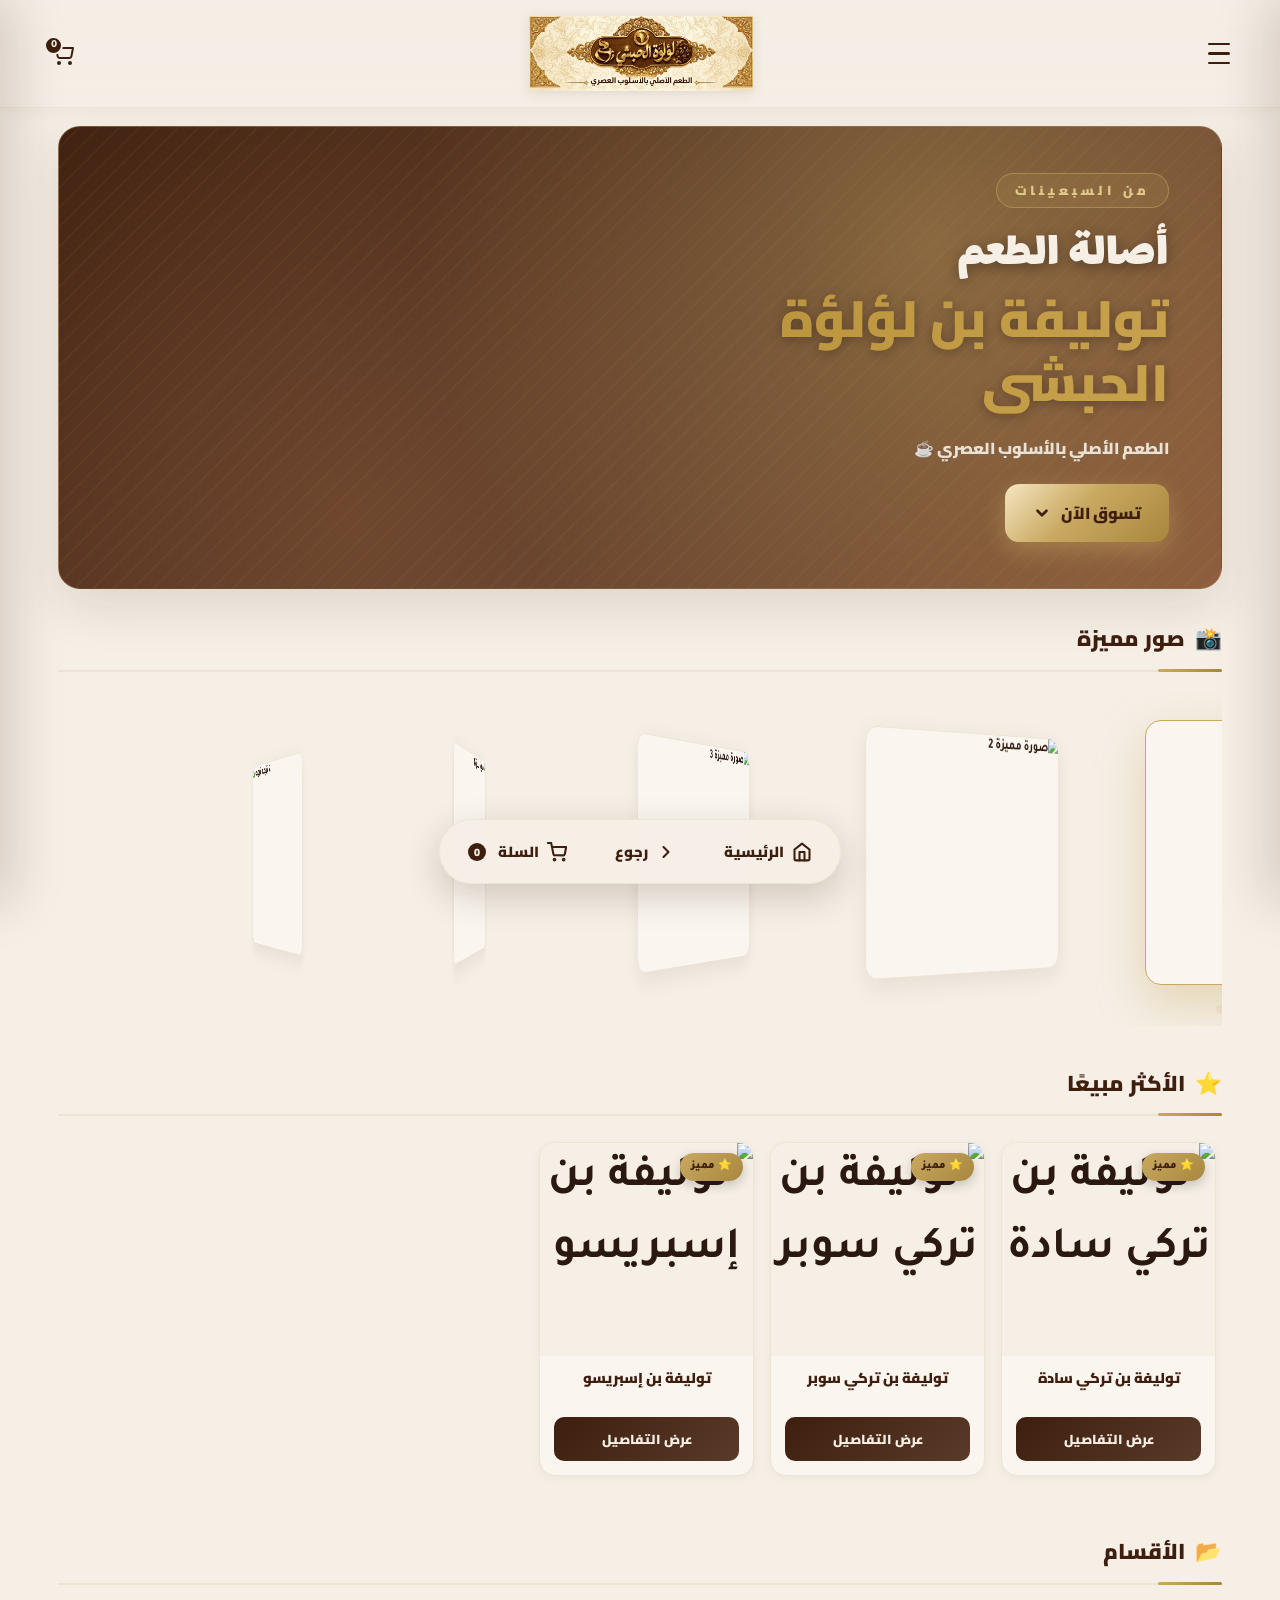
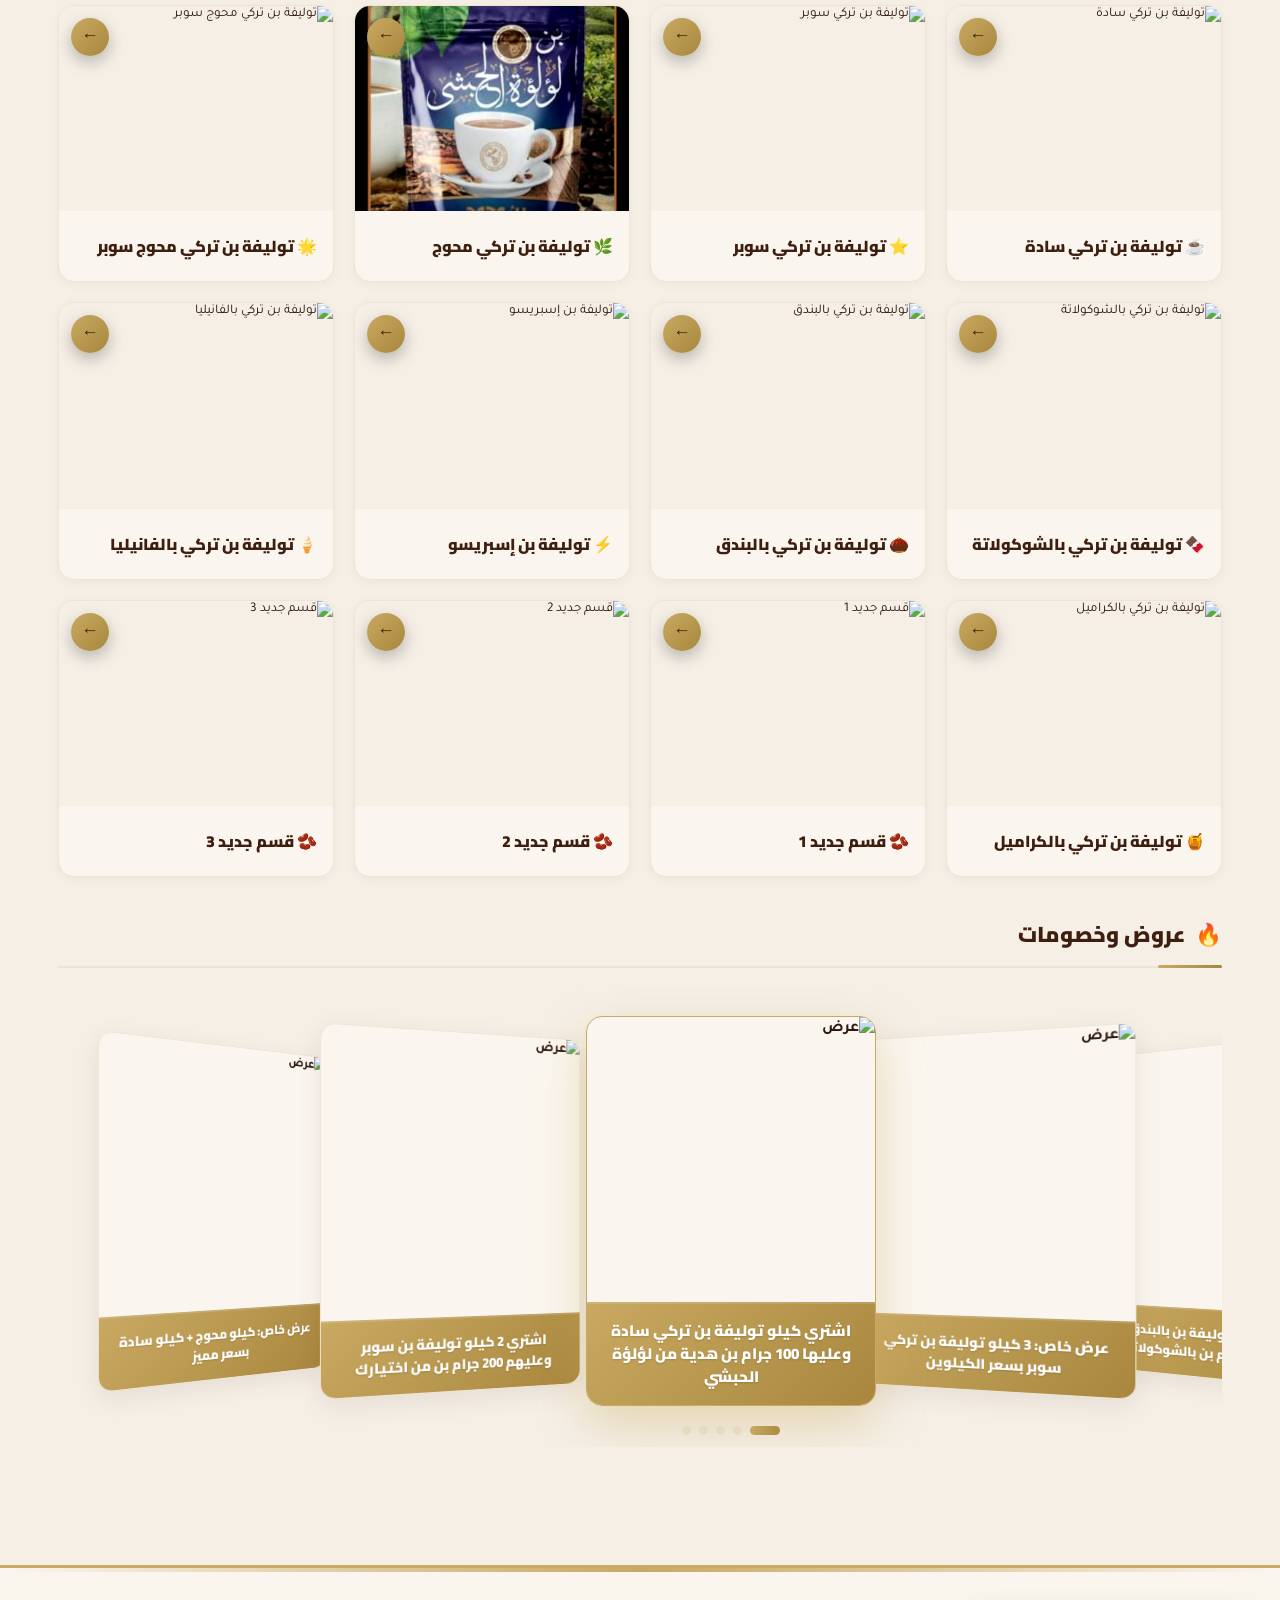
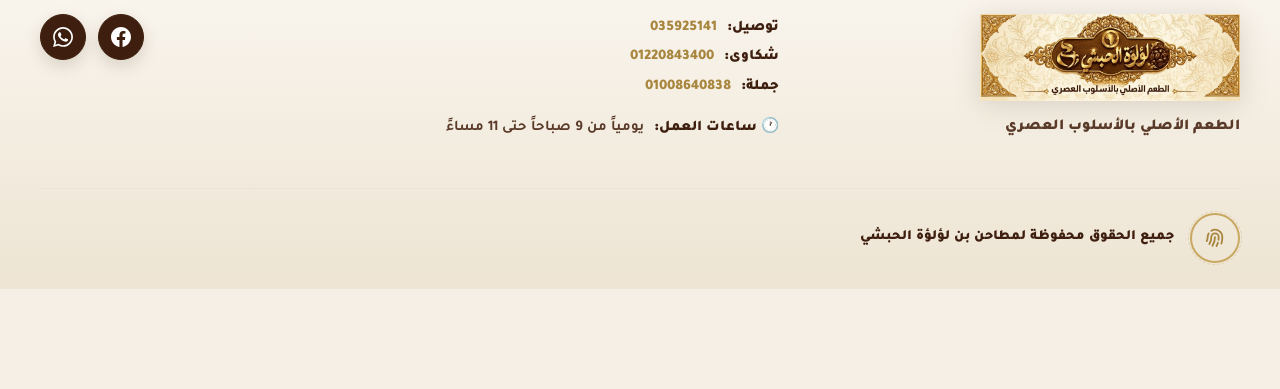
==== commit 3705de9b: "Add files via upload" ====
--- a/index.html
+++ b/index.html
@@ -336,12 +336,12 @@
     </footer>
 
     <!-- INSTALL BANNER -->
-    <div class="install-banner" id="installBanner" role="dialog" aria-live="polite" aria-label="تثبيت التطبيق" hidden>
-        <img src="assets/images/icon-192.png" alt="" class="install-icon" width="48" height="48">
-        <div class="install-body">
+    <div class="install-banner" id="installBanner" role="dialog" aria-live="polite" aria-label="تثبيت التطبيق" style="display:none;position:fixed;left:50%;bottom:84px;width:calc(100% - 28px);max-width:440px;z-index:9999;box-sizing:border-box;align-items:center;gap:14px;background:#FAF6EF;border:2px solid #C9A961;border-radius:20px;padding:16px;box-shadow:0 18px 50px rgba(62,31,15,.35);transform:translate(-50%,40px);opacity:0;">
+        <img src="assets/images/icon-192.png" alt="" class="install-icon" width="56" height="56" style="width:56px;height:56px;border-radius:14px;flex-shrink:0;">
+        <div class="install-body" style="flex:1;min-width:0;">
             <div class="install-title">تثبيت تطبيق بن لؤلؤة الحبشي الآن</div>
             <div class="install-hint" id="installHint" hidden></div>
-            <div class="install-actions">
+            <div class="install-actions" style="display:flex;gap:10px;margin-top:12px;">
                 <button type="button" class="install-btn install-yes" id="installYes">تثبيت الآن</button>
                 <button type="button" class="install-btn install-later" id="installLater">لاحقاً</button>
             </div>
--- a/style.css
+++ b/style.css
@@ -631,9 +631,9 @@
   align-items: center;
   justify-content: center;
   border-radius: 12px;
-  padding: 4px 12px;
+  padding: 6px 16px;
   transition: all 0.3s;
-  max-width: 260px;
+  max-width: 340px;
   margin: 0 auto;
 }
 
@@ -643,7 +643,7 @@
 .brand-banner {
   width: 100%;
   height: auto;
-  max-height: 52px;
+  max-height: 75px;
   object-fit: contain;
   filter: drop-shadow(0 2px 6px rgba(62, 31, 15, 0.12));
 }
@@ -759,60 +759,40 @@
   margin-bottom: 12px;
 }
 
-/* توليفة بن لؤلؤة الحبشي — ذهبي فخم مع بريق سينمائي */
+/* توليفة بن لؤلؤة الحبشي — نص ذهبي ولمعة ذهبية هادية بتمر على الحروف */
 .hero-accent {
-  position: relative;
   display: inline-block;
-  font-family: var(--font-display);
-  background: linear-gradient(
-    110deg,
-    #8B6E2E 0%,
-    #C9A961 20%,
-    #F5E5C0 35%,
-    #FFFFFF 45%,
-    #F5E5C0 55%,
-    #C9A961 70%,
-    #8B6E2E 100%
+  font-family: var(--font-title);
+  font-weight: 900;
+  letter-spacing: 0.5px;
+  color: #C9A24D; /* احتياطي */
+  background-image: linear-gradient(
+    105deg,
+    #B8913A 0%,
+    #C9A24D 36%,
+    #D9B65F 42%,
+    #F2D27A 47%,
+    #FFE9A3 50%,
+    #F2D27A 53%,
+    #D9B65F 58%,
+    #C9A24D 64%,
+    #B8913A 100%
   );
-  background-size: 250% 100%;
+  background-size: 300% 100%;
+  background-repeat: no-repeat;
   -webkit-background-clip: text;
   background-clip: text;
+  -webkit-text-fill-color: transparent;
   color: transparent;
-  animation: goldShine 5s ease-in-out infinite;
-  filter: drop-shadow(0 3px 8px rgba(201, 169, 97, 0.4))
-          drop-shadow(0 0 20px rgba(245, 229, 192, 0.3));
-  letter-spacing: 0.5px;
-}
-
-/* لمعة بتمر على النص */
-.hero-accent::after {
-  content: attr(data-text);
-  position: absolute;
-  inset: 0;
-  background: linear-gradient(
-    110deg,
-    transparent 0%,
-    transparent 40%,
-    rgba(255, 255, 255, 0.85) 50%,
-    transparent 60%,
-    transparent 100%
-  );
-  background-size: 250% 100%;
-  -webkit-background-clip: text;
-  background-clip: text;
-  color: transparent;
-  animation: goldShimmer 4s ease-in-out infinite;
-  pointer-events: none;
-}
-
-@keyframes goldShine {
-  0%, 100% { background-position: 0% 50%; }
-  50% { background-position: 100% 50%; }
-}
-
-@keyframes goldShimmer {
-  0% { background-position: 200% 50%; }
-  100% { background-position: -100% 50%; }
+  animation: goldSweep 5s ease-in-out infinite;
+  text-shadow: none;
+  filter: drop-shadow(0 2px 6px rgba(0, 0, 0, 0.3));
+}
+
+/* اللمعة بتمر مرة هادية، وبعدها وقفة قصيرة */
+@keyframes goldSweep {
+  0%, 12%   { background-position: 0% 50%; }
+  72%, 100% { background-position: 100% 50%; }
 }
 
 .hero-tagline {
@@ -2247,40 +2227,38 @@
 }
 
 /* ============================================================
-   رسالة تثبيت التطبيق
+   رسالة تثبيت التطبيق (بانر متوسط في الأسفل)
+   ملحوظة: الأساسيات (الموضع والشكل) مكتوبة كمان inline في index.html
 ============================================================ */
 .install-banner {
   position: fixed;
-  left: 12px;
-  right: 12px;
-  bottom: calc(86px + env(safe-area-inset-bottom, 0px));
-  z-index: 500;
+  left: 50%;
+  bottom: calc(84px + env(safe-area-inset-bottom, 0px));
+  width: calc(100% - 28px);
+  max-width: 440px;
+  z-index: 9999;
   display: flex;
   align-items: center;
   gap: 14px;
   background: var(--pearl-soft);
   border: 2px solid var(--gold);
-  border-radius: var(--radius);
-  padding: 14px 16px;
-  box-shadow: var(--shadow-lg);
-  max-width: 520px;
-  margin: 0 auto;
-  transform: translateY(30px);
+  border-radius: 20px;
+  padding: 16px;
+  box-shadow: 0 18px 50px rgba(62, 31, 15, 0.35);
+  transform: translate(-50%, 40px);
   opacity: 0;
-  transition: transform 0.35s ease, opacity 0.35s ease;
-}
-
-.install-banner[hidden] { display: none; }
+  transition: transform 0.4s ease, opacity 0.4s ease;
+}
 
 .install-banner.show {
-  transform: translateY(0);
+  transform: translate(-50%, 0);
   opacity: 1;
 }
 
 .install-icon {
-  width: 48px;
-  height: 48px;
-  border-radius: 12px;
+  width: 56px;
+  height: 56px;
+  border-radius: 14px;
   flex-shrink: 0;
   box-shadow: var(--shadow-sm);
 }
@@ -2290,7 +2268,7 @@
 .install-title {
   font-family: var(--font-title);
   font-weight: 900;
-  font-size: 0.98rem;
+  font-size: 1rem;
   color: var(--coffee);
   line-height: 1.5;
 }
@@ -2300,22 +2278,23 @@
   font-weight: 700;
   color: var(--text-soft);
   margin-top: 4px;
-  line-height: 1.55;
+  line-height: 1.6;
 }
 
 .install-hint[hidden] { display: none; }
 
 .install-actions {
   display: flex;
-  gap: 8px;
-  margin-top: 10px;
+  gap: 10px;
+  margin-top: 12px;
 }
 
 .install-btn {
-  font-family: var(--font-title);
-  font-weight: 900;
-  font-size: 0.88rem;
-  padding: 9px 18px;
+  flex: 1;
+  font-family: var(--font-title);
+  font-weight: 900;
+  font-size: 0.92rem;
+  padding: 11px 14px;
   border-radius: 999px;
   border: none;
   cursor: pointer;
